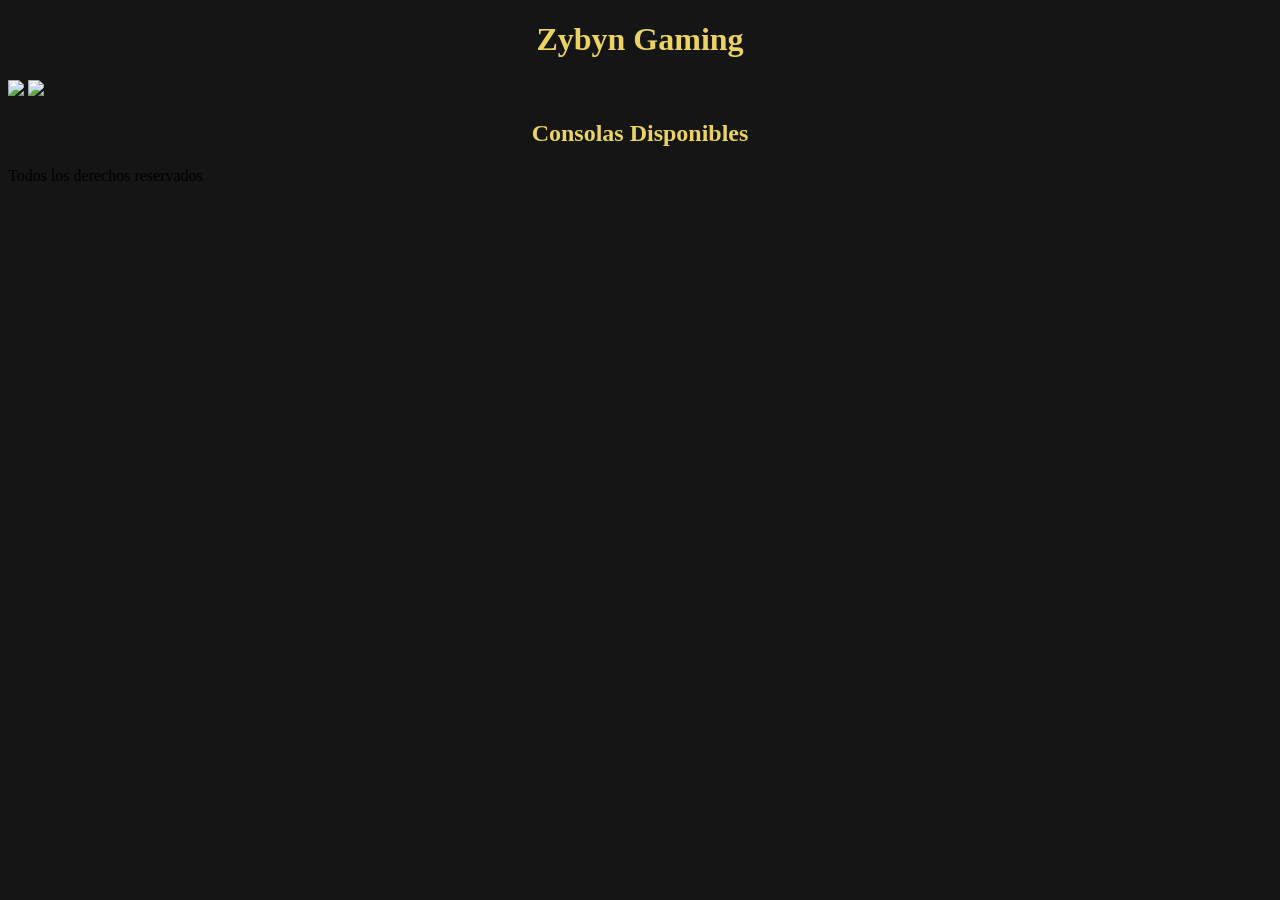
==== index.html @ 4949cea8 "Mi primer commit" ====
<!DOCTYPE html>
<html lang="es">
<head>
    <meta charset="UTF-8">
    <meta name="viewport" content="width=device-width, initial-scale=1.0">
    <link rel="stylesheet" href="style.css">
    <title>Zybyn Gaming</title>
</head>
<body>
    <h1>Zybyn Gaming</h1>
    <img src="../imagenes/conocenuestrogamingcenter.png">
    <img src="../imagenes/iniciobannercarruseldos.png">
    <h2> Consolas Disponibles</h2>
</body>


<footer>
    <p> Todos los derechos reservados</p>
</footer>
</html>
---- style.css ----
body{
    background-color: #161515;
    font-family:fantasy;
}
footer{
    background-color: #161515;
}
h1{
    text-align: center;
    color: #EAD363;
}
h2{
    text-align: center;
    color: #EAD363;
}
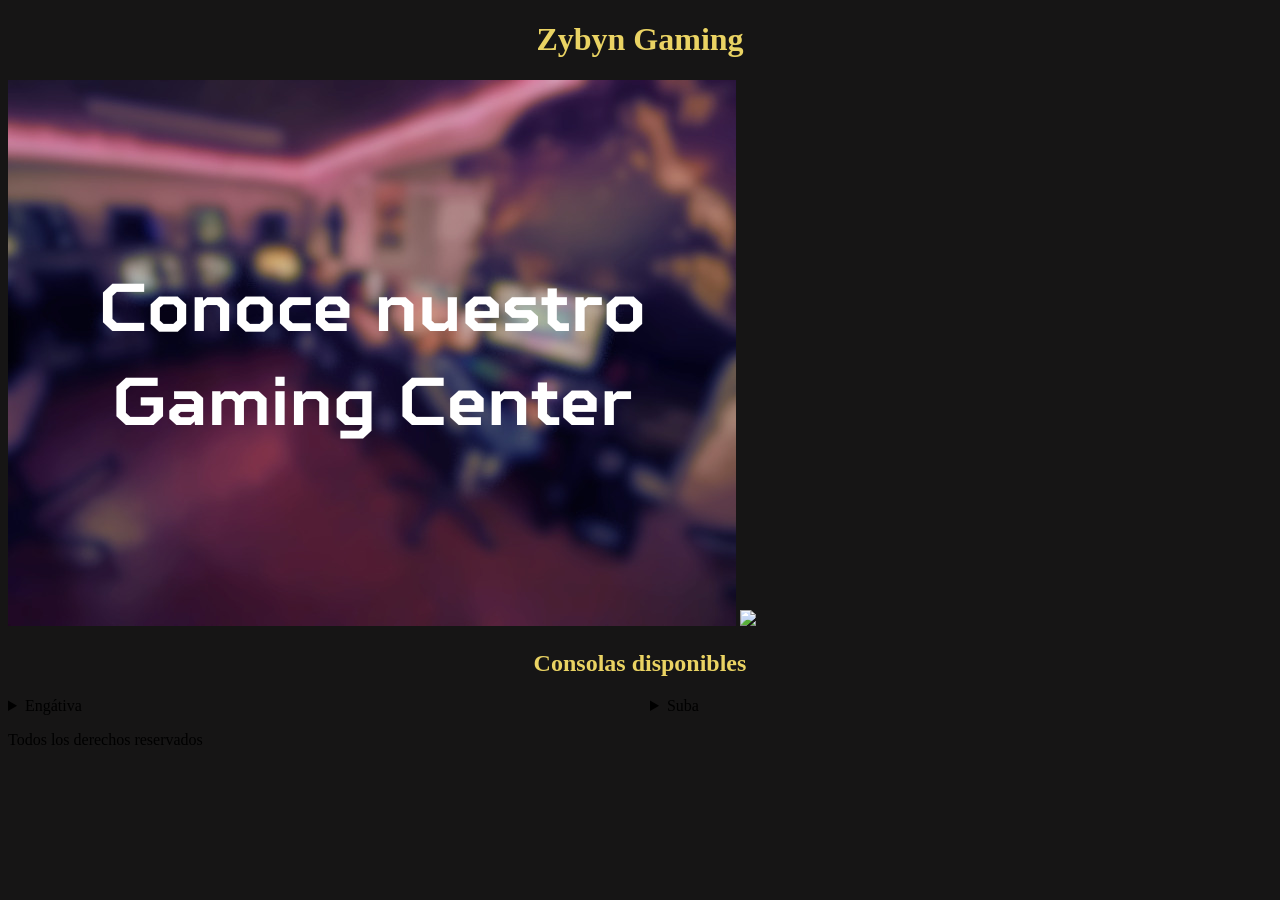
==== commit d1fe39c3: "Mi primer commit" ====
--- a/index.html
+++ b/index.html
@@ -8,9 +8,36 @@
 </head>
 <body>
     <h1>Zybyn Gaming</h1>
-    <img src="../imagenes/conocenuestrogamingcenter.png">
-    <img src="../imagenes/iniciobannercarruseldos.png">
-    <h2> Consolas Disponibles</h2>
+    <img src="../imagenes/conoce nuestro gaming center.png">
+    <img src="../imagenes/inicio banner carrusel.png">
+
+    <h2>Consolas disponibles</h2>
+
+<div class="sedes">
+
+    <details>
+        <summary>Engátiva</summary>
+        
+            <img src="../iconos consolas disponibles/pc gamer.png" width="200">
+            <img src="../iconos consolas disponibles/xbox one.png" width="200">
+            <img src="../iconos consolas disponibles/ps5.png" width="200">
+            <img src="../iconos consolas disponibles/ps4 pro.png" width="200">
+            <img src="../iconos consolas disponibles/xs serie.png" width="200">
+    
+    </details>
+
+    <details>
+        <summary>Suba</summary>
+
+            <img src="../iconos consolas disponibles/pc gamer.png" width="200">
+            <img src="../iconos consolas disponibles/ps5.png" width="200">
+            <img src="../iconos consolas disponibles/xs serie.png" width="200">
+    
+    </details>
+
+</div>
+
+
 </body>
 
 
--- a/style.css
+++ b/style.css
@@ -12,4 +12,11 @@
 h2{
     text-align: center;
     color: #EAD363;
+}
+.sedes{
+    display: flex;
+    gap: 20px;
+}
+.sedes details{
+    flex: 1;
 }
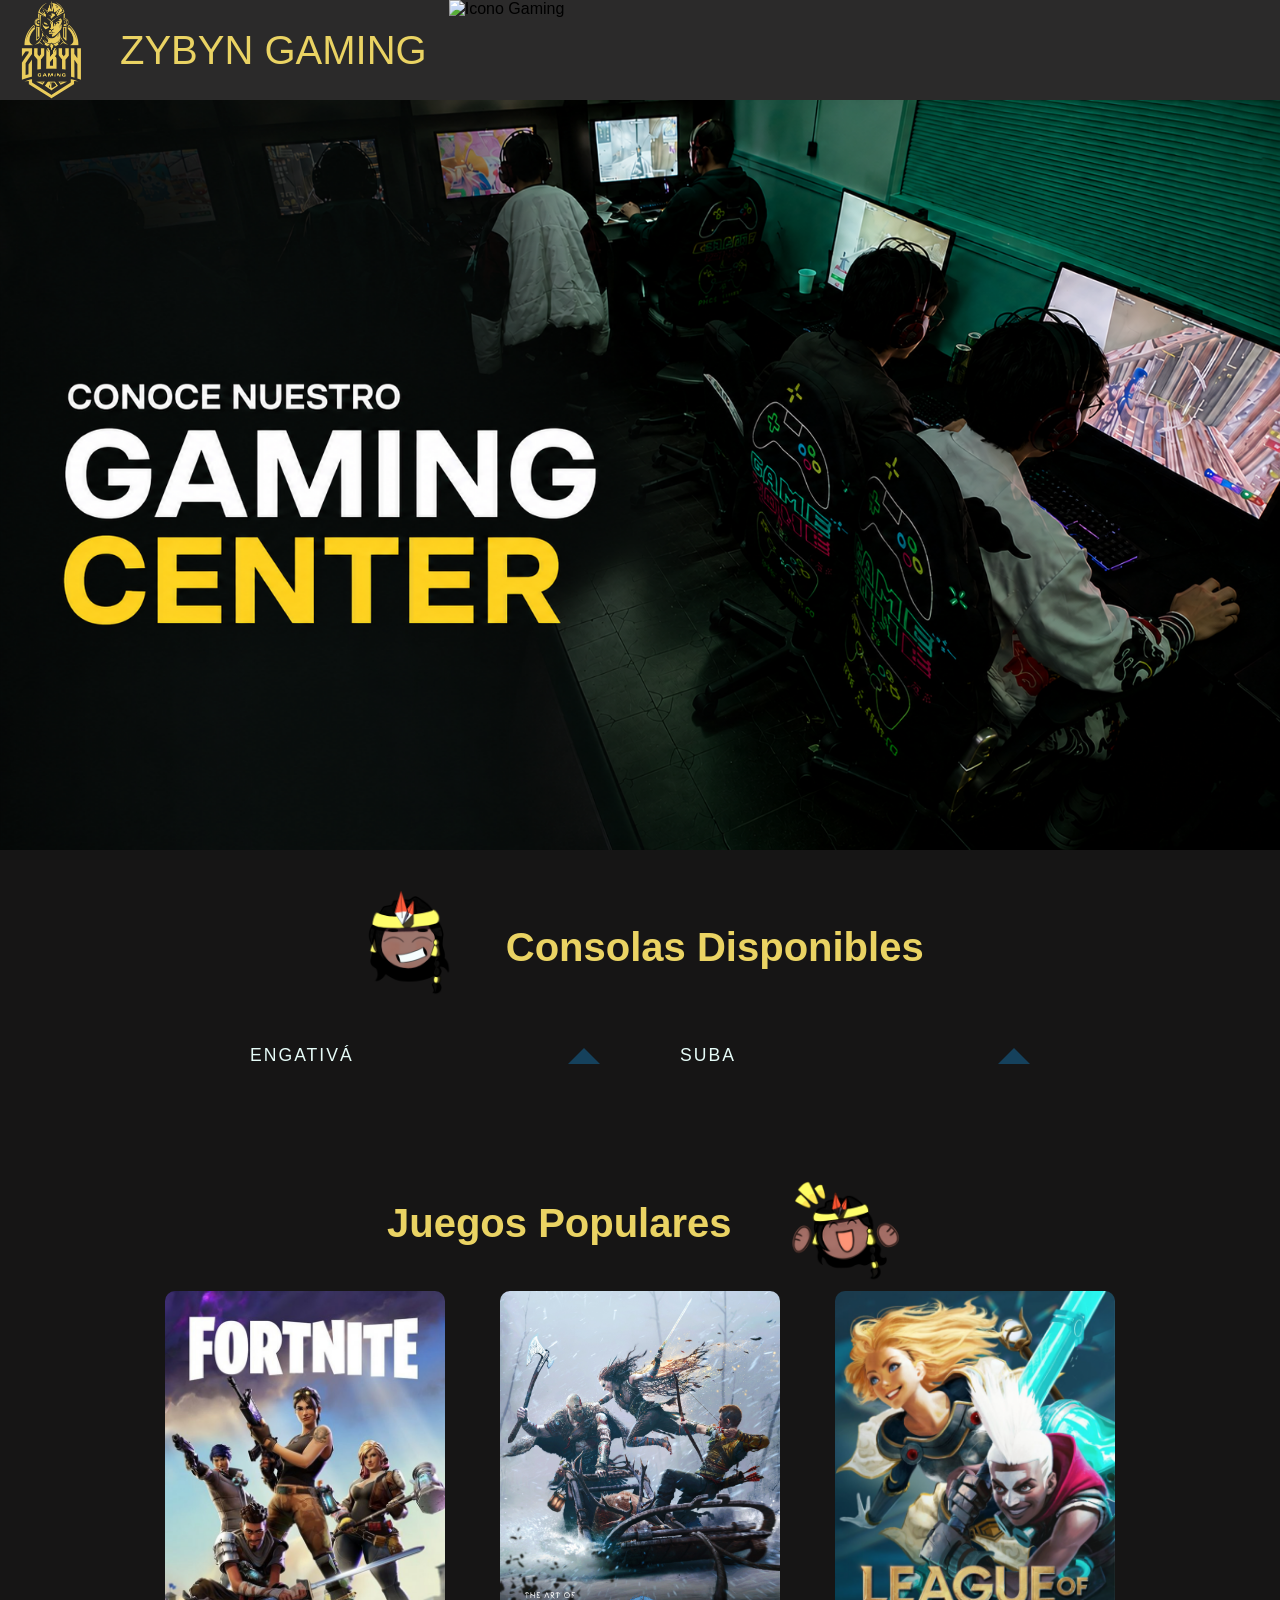
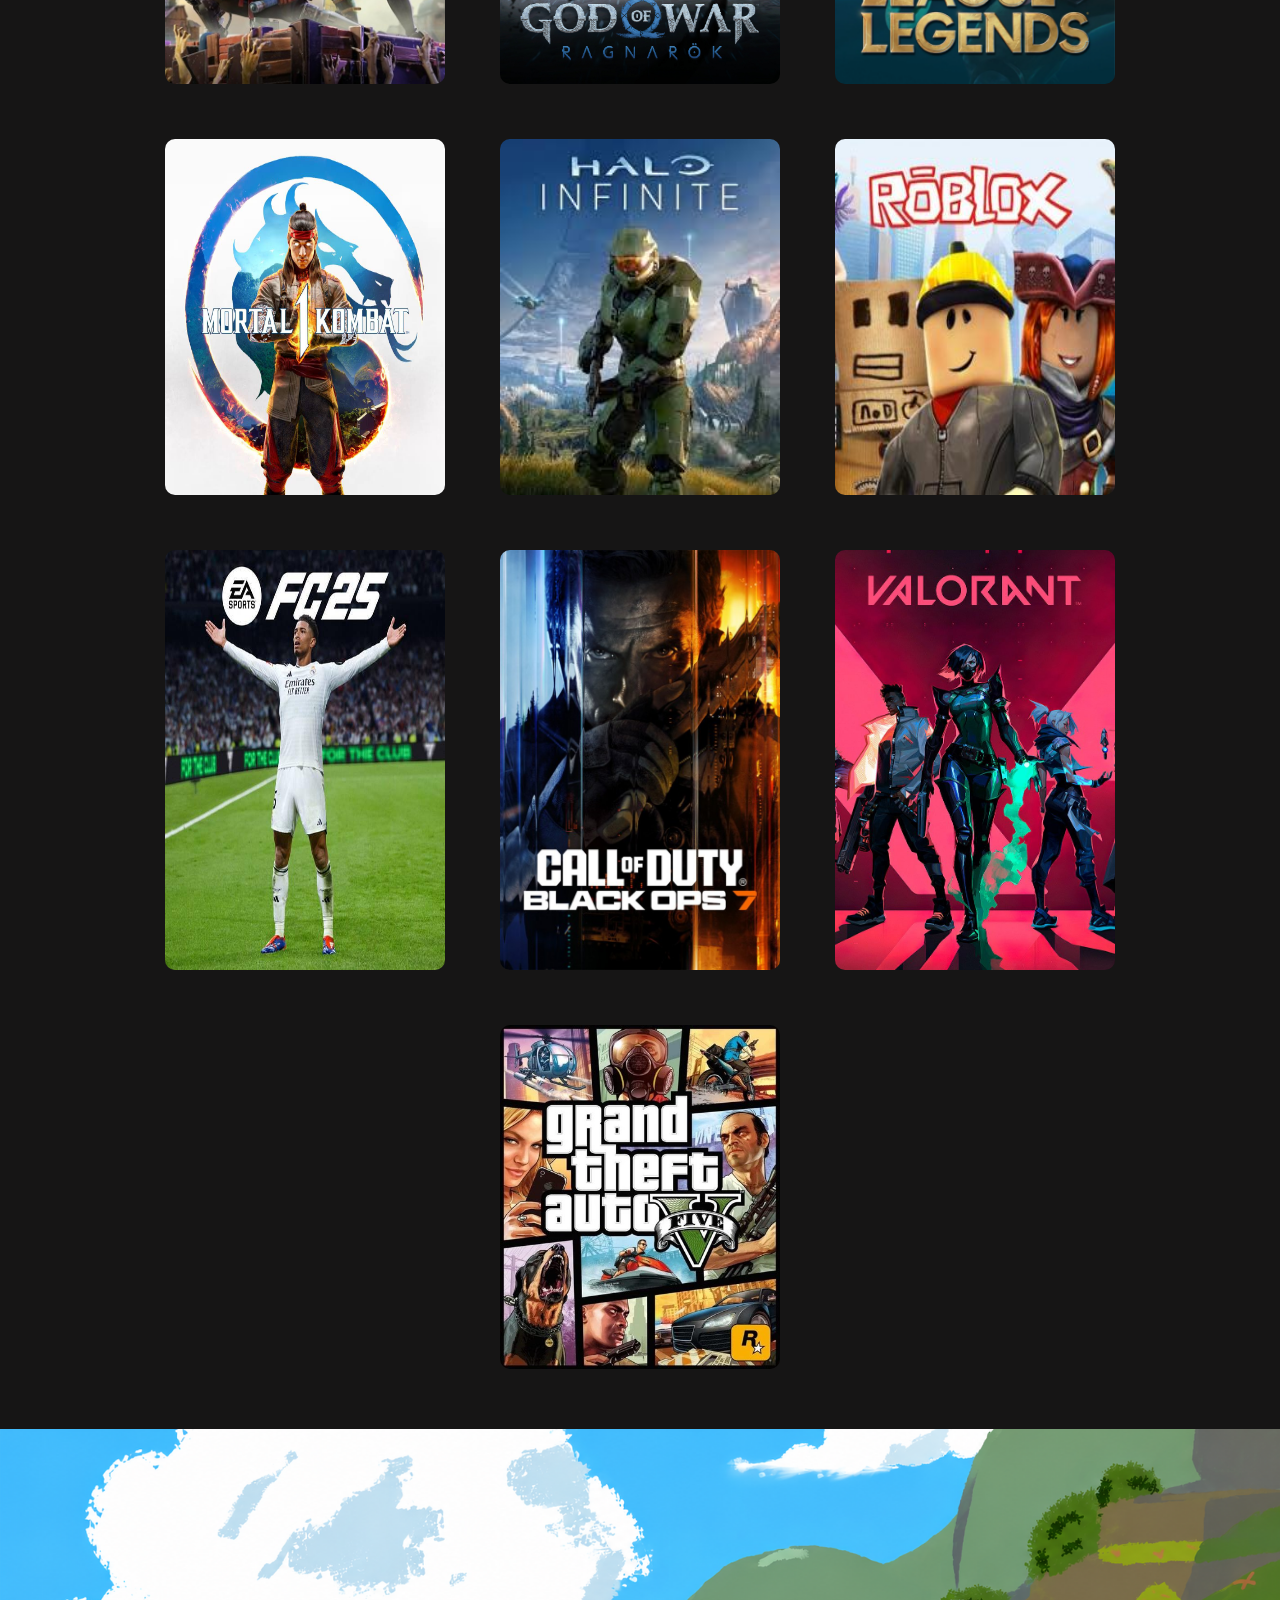
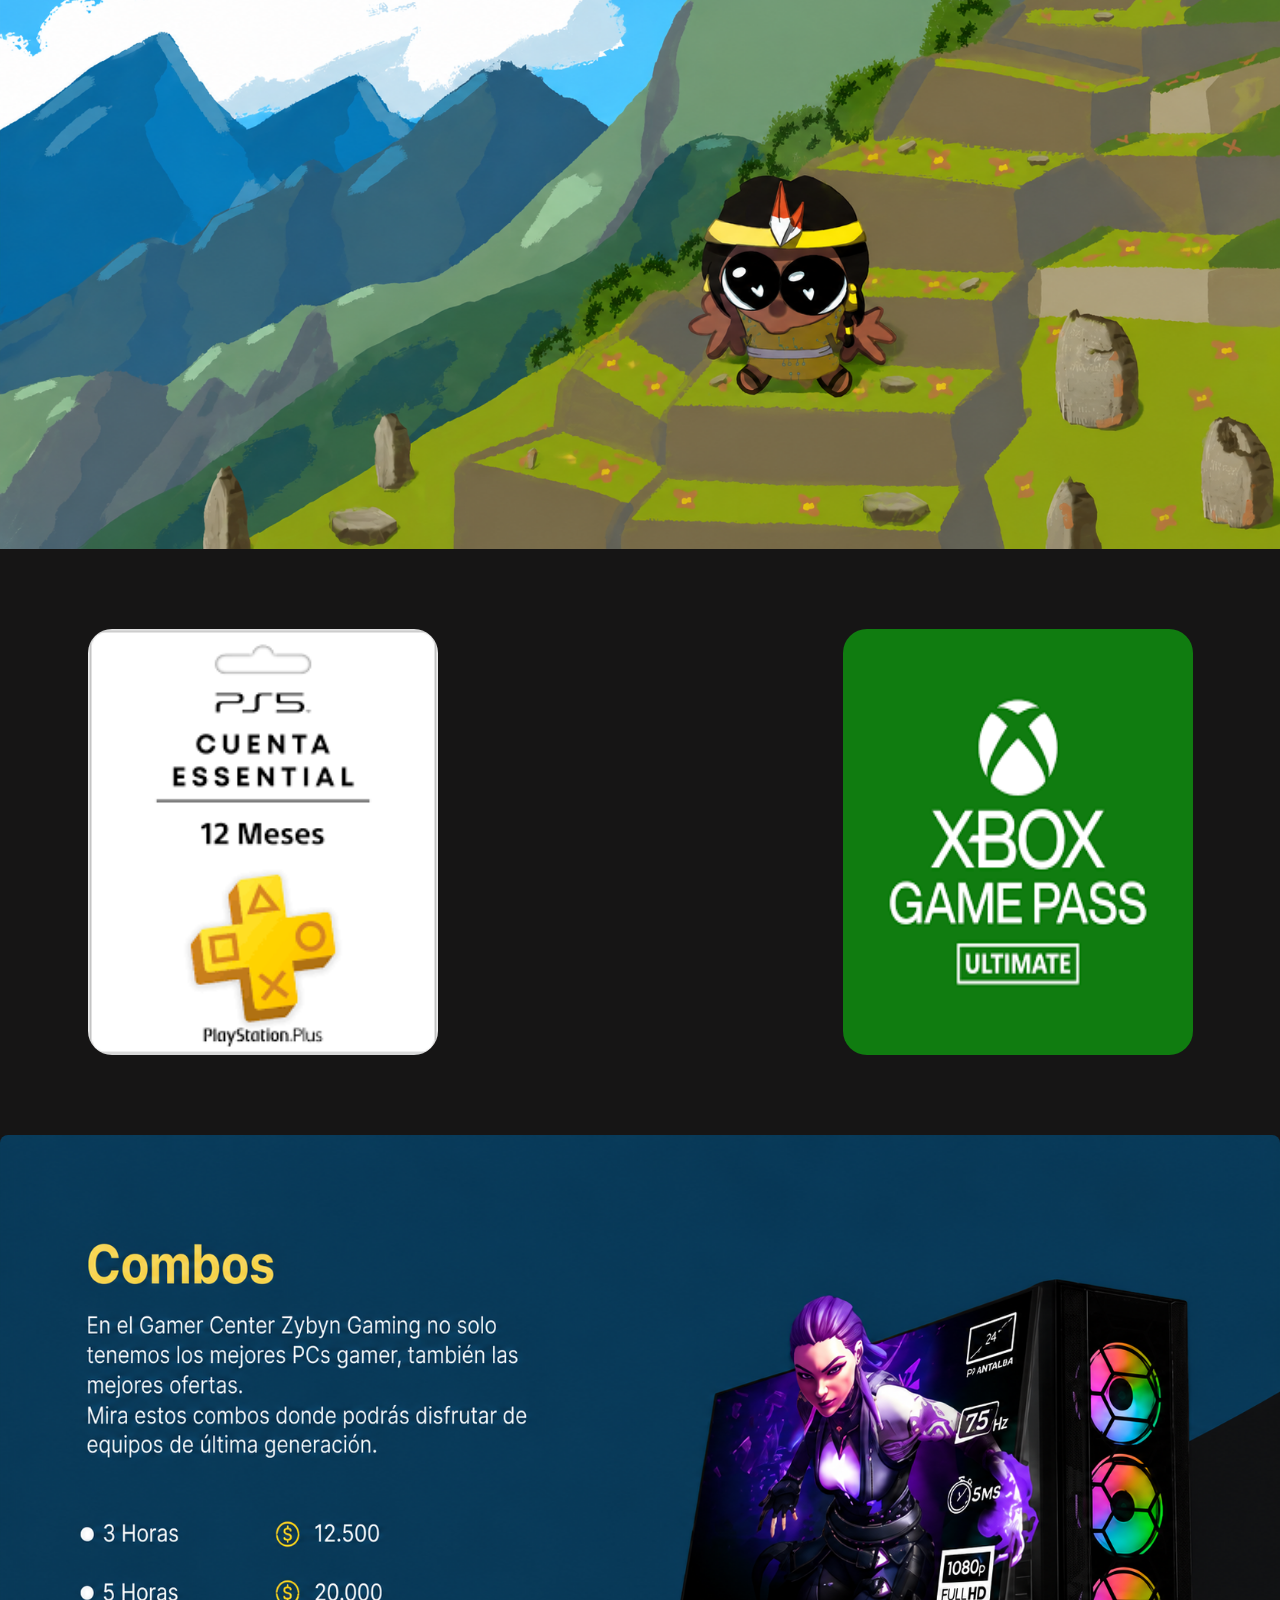
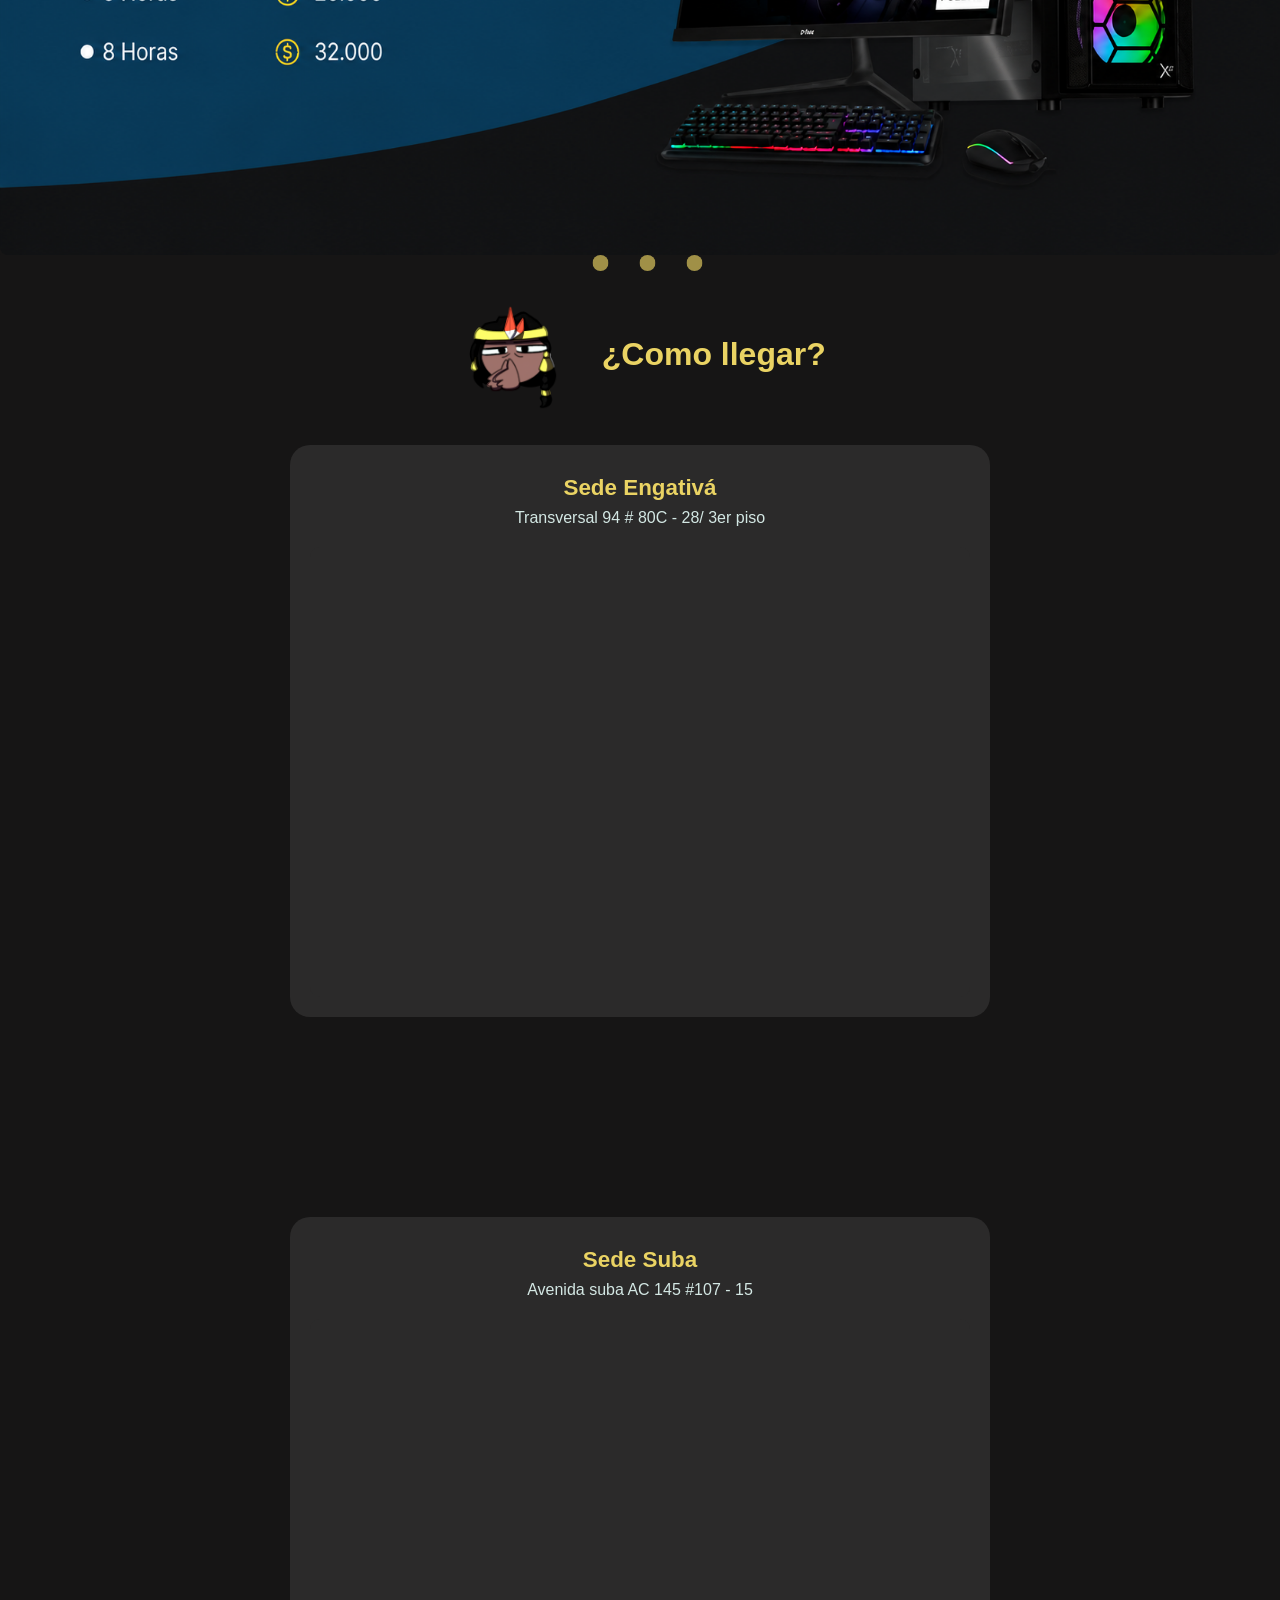
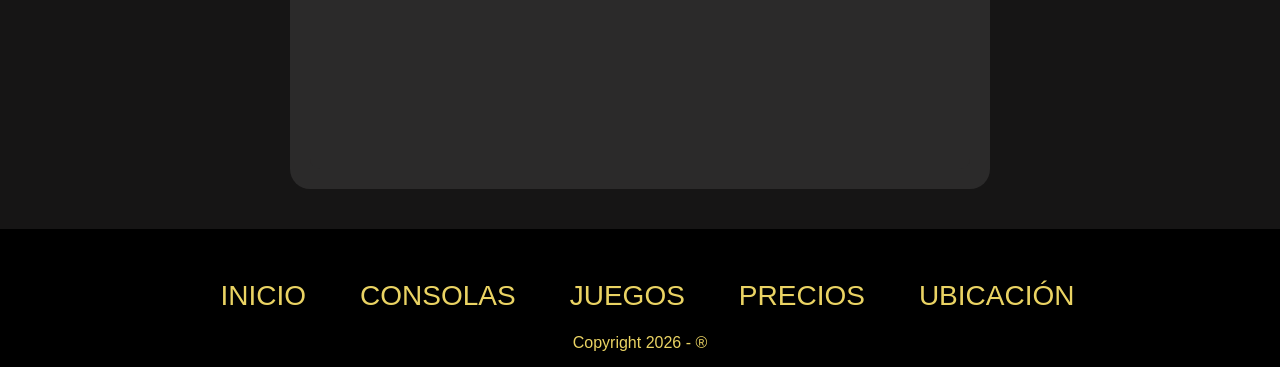
==== commit 1601cdae: "Actualización del proyecto" ====
--- a/index.html
+++ b/index.html
@@ -2,46 +2,225 @@
 <html lang="es">
 <head>
     <meta charset="UTF-8">
+    <meta http-equiv="X-UA-Compatible" content="IE=edge">
     <meta name="viewport" content="width=device-width, initial-scale=1.0">
+    <title>Zybyn gaming</title>
     <link rel="stylesheet" href="style.css">
-    <title>Zybyn Gaming</title>
+    <script src="https://kit.fontawesome.com/6c68848f5a.js" crossorigin="anonymous"></script>
 </head>
-<body>
-    <h1>Zybyn Gaming</h1>
-    <img src="../imagenes/conoce nuestro gaming center.png">
-    <img src="../imagenes/inicio banner carrusel.png">
-
-    <h2>Consolas disponibles</h2>
-
-<div class="sedes">
-
-    <details>
-        <summary>Engátiva</summary>
+
+   
+    <header>
+     <img src="imagenes/logo.png" alt="logo">
+     <NAV>
+        <a HREF="#">ZYBYN GAMING</a>
+        <img src="emojis/tituloemoji.png" alt="Icono Gaming" class="nav-icono">
+     </NAV>
+    </header>
+
+
+    
+    <div class="slider-box">
+        <ul>
+            <li>
+                <img src="Carrusel1/c1.png" alt="">
+            </li>
+            <li>
+                <img src="Carrusel1/c2.png" alt="">
+            </li>
+            <li>
+                <img src="Carrusel1/c3.png" alt="">
+            </li>
+            <li>
+                <img src="Carrusel1/c4.png" alt="">
+            </li>
+        </ul>
+    </div>
+
+
+
+
+
+
+
+<center>
+  <img src="Emojis/consolasemoji.png" alt="icono" class="icono-absoluto">
+ <h1 id="consolas">Consolas Disponibles</h1> 
+</center>
+    
+    <section class="contenedor-sedes">
+        <div class="bloques-sedes">
+            <details class="bloque-sede">
+            <summary class="boton-sede">
+                <span>ENGATIVÁ</span>
+                <span class="flecha"></span>
+            </summary>
+            
+            <div class="caja-logos">
+                <img src="imagenes/pcgamer.png" alt="PC Gamer">
+                <img src="imagenes/xboxone.png" alt="Xbox One">
+                <img src="imagenes/ps5.png" alt="PS5">
+                <img src="imagenes/ps4pro.png" alt="PS4 Pro">
+                <img src="imagenes/xsserie.png" alt="Xbox Series X/S">
+            </div>
+        </details>
+
+        <details class="bloque-sede">
+            <summary class="boton-sede">
+                <span>SUBA</span>
+                <span class="flecha"></span>
+            </summary>
+            
+            <div class="caja-logos">
+                <img src="imagenes/pcgamer.png" alt="PC Gamer">
+                <img src="imagenes/xboxone.png" alt="Xbox One">
+                <img src="imagenes/ps5.png" alt="PS5">
+                <img src="imagenes/ps4pro.png" alt="PS4 Pro">
+                <img src="imagenes/xsserie.png" alt="Xbox Series X/S">
+            </div>
+        </details>
+        </div>
+
+
+     <center>
+        <h2 id="juegos">Juegos Populares</h2>
+        <img src="Emojis/juegosemoji.png" alt="icono juegos" class="icono-derecho"
+     </center>   
         
-            <img src="../iconos consolas disponibles/pc gamer.png" width="200">
-            <img src="../iconos consolas disponibles/xbox one.png" width="200">
-            <img src="../iconos consolas disponibles/ps5.png" width="200">
-            <img src="../iconos consolas disponibles/ps4 pro.png" width="200">
-            <img src="../iconos consolas disponibles/xs serie.png" width="200">
+        <section class="populares"></section>
+        <div class="popular-content">
+            <img src="PortadasJ/fortnite.jpg" alt="Fortnite">
+            <img src="PortadasJ/godofwar.jpg" alt="godofwar">
+            <img src="PortadasJ/lol.jpg" alt="Lol">
+            <img src="PortadasJ/mortalkombat.jpg" alt="MortalKombat">
+            <img src="PortadasJ/halo.jpg" alt="Halo">
+            <img src="PortadasJ/roblox.jpg" alt="roblox">    
+            <img src="PortadasJ/fifa.jpg" alt="Fifa">
+            <img src="PortadasJ/callofdutyblack.jpg" alt="CallofDuty">
+            <img src="PortadasJ/valorant.jpg" alt="valorant">
+            <img src="PortadasJ/gta.jpg" alt="gta">
+        </div>
+
+       
+        <section class="seccion-imagen-cambiante">
+        <div class="contenedor-imagen-hover">
+            <img src="imagenes/imagenc1.png" alt="Imagen 1: Antes del hover" class="imagen-base"> 
+            <img src="imagenes/imagenc2.png" alt="Imagen 2: Después del hover" class="imagen-hover">
+        </div>
+    </section>
+
+
+
+
+    <section class="seccion-suscripciones">
+        <div class="contenedor-suscripciones">
+            <div class="tarjeta-sus">
+                <img src="imagenes/psplus.png" alt="PlayStation Plus">
+            </div>
+
+            <div class="tarjeta-sus">
+                <img src="imagenes/gamepass.png" alt="Xbox Game Pass">
+            </div>
+        </div>
+    </section>
+
     
-    </details>
-
-    <details>
-        <summary>Suba</summary>
-
-            <img src="../iconos consolas disponibles/pc gamer.png" width="200">
-            <img src="../iconos consolas disponibles/ps5.png" width="200">
-            <img src="../iconos consolas disponibles/xs serie.png" width="200">
-    
-    </details>
-
-</div>
+
+
+</section> <section id="precios" class="container">
+     <div class="slider-wrapper">
+    <div class="slider">
+        <img id="slider-1" src="Combos/comb1.png" alt="Combo1">
+        <img id="slider-2" src="Combos/comb2.png" alt="Combo2">
+        <img id="slider-3" src="Combos/comb3.png" alt="Combo3">
+    </div>
+    <div class="slider-nav">
+        <a href="#slider-1"></a>
+        <a href="#slider-2"></a>
+        <a href="#slider-3"></a>
+</div> 
+
+
+
+
+
+
+
+
+<section id="ubicacion" class="como-llegar">
+ <center>     
+    <img src="Emojis/horariosemoji.png" alt="icono ubicacion" class="icono-ubicacion">
+    <h2 class="section-title">¿Como llegar?</h2>
+ </center>   
+  <div class="cards-container">
+    <article class="sede-card">
+      <h3 class="sede-title">Sede Engativá</h3>
+      <p class="sede-address">Transversal 94 # 80C - 28/ 3er piso</p>
+      <div class="map-placeholder">
+        <iframe src="https://www.google.com/maps/embed?pb=!1m18!1m12!1m3!1d3976.3610333701013!2d-74.10905642416354!3d4.707192641599496!2m3!1f0!2f0!3f0!3m2!1i1024!2i768!4f13.1!3m3!1m2!1s0x8e3f9b4caa5f085f%3A0x99a5335d21184d35!2zQ2wuIDgwYyAmIFR2LiA5NCwgRW5nYXRpdsOhLCBCb2dvdMOh!5e0!3m2!1ses!2sco!4v1781371434481!5m2!1ses!2sco"
+          width="600"
+          height="450"
+          style="border:0;"
+          allowfullscreen=""
+          loading="lazy"
+          referrerpolicy="no-referrer-when-downgrade"></iframe>
+      </div>
+    </article>
+    <article class="sede-card">
+      <h3 class="sede-title">Sede Suba</h3>
+      <p class="sede-address">Avenida suba AC 145 #107 - 15</p>
+      <div class="map-placeholder">
+        <iframe src="https://www.google.com/maps/embed?pb=!1m18!1m12!1m3!1d3976.130042050055!2d-74.10066542416345!3d4.747442641248832!2m3!1f0!2f0!3f0!3m2!1i1024!2i768!4f13.1!3m3!1m2!1s0x8e3f845f84298357%3A0x7b6c187923f7ba5a!2sAc%20145%20%23107-15%2C%20Bogot%C3%A1!5e0!3m2!1ses!2sco!4v1781371570015!5m2!1ses!2sco"
+          width="600"
+          height="450"
+          style="border:0;"
+          allowfullscreen=""
+          loading="lazy"
+          referrerpolicy="no-referrer-when-downgrade"></iframe>
+      </div>
+    </article>
+  </div>
+</section>
+
+      
+
+ 
+
+<footer>
+    <div class="social">
+        <a href="https://www.facebook.com/zybyngaming/?locale=es_LA">
+            <i class="fab fa-facebook"></i>
+        </a>
+        <a href="https://www.instagram.com/zybyngaming">
+            <i class="fab fa-instagram"></i>
+        </a>
+        <a href="https://www.youtube.com/@zybyngamingcenter/featured">
+            <i class="fab fa-youtube"></i>
+        </a>
+        <a href="https://www.tiktok.com/@zybyngaming">
+            <i class="fab fa-tiktok"></i>
+        </a>
+        <a href="https://www.twitch.tv/zybyngaming">
+            <i class="fab fa-whatsapp"></i>
+        </a>
+    </div>
+    <div class="nav-section">
+        <nav>
+            <a href="#">Inicio</a>
+            <a href="#consolas">Consolas</a>
+            <a href="#juegos">Juegos</a>
+            <a href="#precios">Precios</a>
+            <a href="#ubicacion">Ubicación</a>
+        </nav>
+    </div>
+    <div class="copy">
+        Copyright 2026 - &#174;
+    </div>
+</footer>
 
 
 </body>
-
-
-<footer>
-    <p> Todos los derechos reservados</p>
-</footer>
 </html>
+
+
+
--- a/style.css
+++ b/style.css
@@ -1,22 +1,436 @@
-body{
-    background-color: #161515;
-    font-family:fantasy;
-}
-footer{
-    background-color: #161515;
-}
-h1{
+* {
+    padding: 0;
+    margin: 0;
+    box-sizing: border-box;
+    font-family: 'Poppins', montserrat, sans-serif;
+}
+body {
+    background: #161515;
+}
+/* header */  
+header{
+    background: #2b2a2a;
+    display: flex;
+    justify-content: flex-start;
+    align-items: center;
+    height: 100px;
+    padding-left: 20px;
+    gap: 20px;
+}
+nav{
+    display: flex;
+    gap: 20px;
+}
+a {
+    text-decoration: none;
+    text-transform: uppercase;
+    color: #ead363;
+    font-size: 40px;
+    font-weight: 50px;
+    border: 2px solid transparent;
+    padding: 5px 0;
+    margin-left: 15px
+}
+img {
+    width: 63px;
+}
+nav {
+    display: flex;
+    align-items: center;
+}
+.nav-icono {
+    height: 100px;
+    width: auto;
+    object-fit: contain;
+}
+
+
+
+
+
+ /* Carrusel1 */ 
+.slider-box {
+    width: 100%;
+    max-width: 1920px;
+    margin: 0px auto 0;
+    overflow: hidden;
+    }
+    .slider-box ul {
+        display: flex;
+        padding: 0;
+        width: 400%;
+        animation: slider 17s infinite alternate ease-in-out;
+    }
+    .slider-box li {
+        width: 25%;
+        list-style: none;
+        position: relative;
+    }
+    .slider-box img {
+        width: 100%;
+        height: 750px;
+        display: block;
+    }
+    @keyframes slider {
+        0%   { margin-left: 0; }
+        20%  { margin-left: 0; }
+
+        25%  { margin-left: -100%; }
+        45%  { margin-left: -100%; }
+
+        50%  { margin-left: -200%; }
+        70%  { margin-left: -200%; }
+
+        75%  { margin-left: -300%; }
+        100% { margin-left: -300%; }
+    }
+
+    @media(max-width: 991px) {
+
+        BODY{
+            padding: 30px;
+        }
+    }
+
+    
+    
+    
+
+
+    /* Sedes CONSOLAS*/
+    h1 {
+    color: #ead363;  
+    text-align: center; 
+    font-family: montserrat, sans-serif;
+    margin-top: 50px;
+    font-size: 40px;
+    font-weight: 50px;
+    border: 2px solid transparent;
+    padding: 5px 0;
+    margin-left: 15px;
+       }
+       .contenedor-sedes {
+    display: flex;
+    flex-direction: column;
+    align-items: center;
+    gap: 30px;
+    margin-top: 50px;
+       }
+       .bloques-sedes {
+    display: flex;
+    justify-content: center;
+    flex-wrap: wrap;
+    gap: 80px;
+    width: 100%;
+       }
+       .bloque-sede {
+    flex: 1 1 350px;
+    max-width: 350px;
+       }
+       .boton-sede {
+    width: 350px;           
+    padding-bottom: 80px;   
+    cursor: pointer;        
+    display: flex;             
+    justify-content: space-between; 
+    align-items: center;       
+    color: #e6fcf8;          
+    font-family: montserrat, sans-serif; 
+    font-size: 1.1rem;        
+    letter-spacing: 2px;       
+}
+       .flecha {
+    width: 0;
+    height: 0; 
+    border-left: 16px solid transparent; 
+    border-right: 16px solid transparent; 
+    border-bottom: 16px solid #15415C;
+     }
+.caja-logos img {
+    height: 8cap; 
+    width: auto; 
+    object-fit: contain; 
+}
+.boton-sede {
+    list-style: none;
+}
+.boton-sede::-webkit-details-marker {
+    display: none;
+}
+details[open] .flecha {
+    transform: rotate(180deg);
+}
+#consolas {
+    display: inline-block;
+    vertical-align: middle;
+}
+.icono-absoluto{
+    display: inline-block;
+    vertical-align: middle;
+    width: 115px;
+    height: auto;
+    z-index: 5;
+    margin-right: 15px;
+    margin-top: 30px;
+}
+
+
+/* Juegos populares */
+.popular {
+    padding: 100px 0;
     text-align: center;
-    color: #EAD363;
-}
-h2{
+}
+h2 {
+    color: #ead363;  
+    text-align: center; 
+    font-family: montserrat, sans-serif;
+    margin-bottom: 20px;
+    font-size: 40px;
+    font-weight: 50px;
+    border: 2px solid transparent;
+    padding: 10px 0;
+    margin-left: 8px;
+    display: inline-block;
+    vertical-align: middle;
+}
+.popular-content {
+    display: flex;
+    justify-content: center;
+    flex-wrap: wrap;
+    gap: 55px;
+}
+.popular-content img {
+    width: 280px;
+    height: auto;
+    transition: transform 0.3s ease, box-shadow 0.3s ease;
+    border-radius: 10px;
+    cursor: pointer;
+}
+.popular-content img:hover {
+    transform: scale(1.08);
+    box-shadow: 0 8px 20px #ead363;
+}
+.icono-derecho {
+    display: inline-block;
+    vertical-align: middle;
+    width: 115px; 
+    height: auto;
+    margin-left: 50px;
+}
+
+
+
+/* Imagen mascota */
+.seccion-imagen-cambiante {
+    width: 100%;
+    margin-top: 60px; 
+}
+.contenedor-imagen-hover {
+    position: relative;
+    width: 100%; 
+    overflow: hidden;
+}
+.imagen-base,
+.imagen-hover {
+    display: block; 
+    width: 100%; 
+    height: auto; 
+}
+.imagen-hover {
+    position: absolute;
+    top: 0;
+    left: 0;
+    opacity: 0;
+    transition: opacity 0.5s ease;
+}
+.contenedor-imagen-hover:hover .imagen-hover {
+    opacity: 1;
+}
+.contenedor-imagen-hover:hover .imagen-base {
+    opacity: 0;
+    transition: opacity 0.5s ease;
+}
+
+
+
+
+
+/* gamepass pspro */
+.seccion-suscripciones {
+    max-width: 1200px; 
+    margin: 60px auto;  
+    padding: 20px;
+}
+.contenedor-suscripciones {
+    display: flex;
+    justify-content: space-around; 
+    gap: 350px;
+    flex-wrap: wrap; 
+}
+.tarjeta-sus {
+    width: 350px; 
+    display: flex;
+    justify-content: center;
+}
+.tarjeta-sus img {
+    width: 100%;        
+    height: auto;      
+    border-radius: 24px;
+    display: block;
+}
+
+
+
+/* Combos */
+.slider-wrapper{
+    position: relative;
+    max-width: 1900px;
+    margin: 0 auto;
+    position: relative;
+    width: 100%;
+    overflow: hidden
+}
+.slider {
+    display: flex;
+    aspect-ratio: 16 / 9;
+    overflow-x: hidden;
+    scroll-snap-type: x mandatory;
+    scroll-behavior: smooth;
+    box-shadow: 0 .25rem .5rem #21212126;
+    border-radius: .5rem;
+}
+.slider img{
+    flex: 1 0 100%;
+    scroll-snap-align: start;
+    object-fit: cover;
+}
+.slider-nav {
+    display: flex;
+    column-gap: 1rem;
+    position: absolute;
+    top: 0.25;
+    bottom: auto;
+    left: 50%;
+    transform: translateX(-50%);
+    z-index: 1;
+}
+.slider-nav a{
+    width: 1rem;
+    height: 1rem;
+    border-radius: 50%;
+    background-color: #ead363;
+    opacity: 65%;
+    transition: opacity ease 250ms;
+}
+.slider-nav a:hover{
+    opacity: 100%;
+} 
+
+
+
+
+
+
+
+
+/* Ubicacion */
+.como-llegar {
+  background-color: #161515;
+  padding: 40px 20px;
+  font-family: 'monserrat', sans-serif; 
+  text-align: center;
+}
+.section-title {
+  color: #ead363;
+  font-size: 2rem;
+  margin-bottom: 30px;
+  font-weight: bold;
+  display: inline-block;
+  vertical-align: middle;
+  margin-bottom: 30px;
+}
+.cards-container {
+  display: flex;
+  justify-content: center;
+  gap: 200px;
+  flex-wrap: wrap;
+}
+.sede-card {
+  background-color: #2b2a2a;
+  border-radius: 20px;
+  padding: 30px 20px 20px 20px;
+  width: 100%;
+  max-width: 700px;
+  display: flex;
+  flex-direction: column;
+  align-items: center;
+}
+.sede-title {
+  color: #ead363;
+  font-size: 1.4rem;
+  margin: 0 0 8px 0;
+}
+.sede-address {
+  color: #e6fcf8;
+  font-size: 1rem;
+  margin: 0 0 20px 0;
+  opacity: 0.9;
+}
+.map-placeholder {
+  width: 100%;
+  height: 450px;
+  background-color: #2b2a2a;
+  border-radius: 10px;
+  overflow: hidden;
+  position: relative;
+  display: flex;
+  justify-content: center;
+}
+.icono-ubicacion {
+  display: inline-block;
+  vertical-align: middle;
+  width: 115px;
+  height: auto;
+  margin-right: 20px;
+  margin-bottom: 35px;
+}
+
+
+
+/* footer */
+footer {
+    background-color: black;
+    display: flex;
+    flex-direction: column;
     text-align: center;
-    color: #EAD363;
-}
-.sedes{
-    display: flex;
+}
+footer .social{
+    display:flex;
+    justify-content: center;
     gap: 20px;
-}
-.sedes details{
-    flex: 1;
+    padding: 15px 0;
+}
+footer .social a {
+    color: #ead363;
+    background-color: #000000;
+    padding: 5px;
+    border-radius: 50%
+}
+footer .nav-seccion{
+    margin-bottom: 15px;
+}
+footer .nav-section nav {
+    display: flex;
+    justify-content: center;
+    gap: 35px;
+}
+footer .nav-section nav a {
+    color:#ead363;
+    font-size: 28px;
+
+}
+footer .copy{
+    padding: 15px 0;
+    background-color: #000000;
+    color: #ead363;
 }
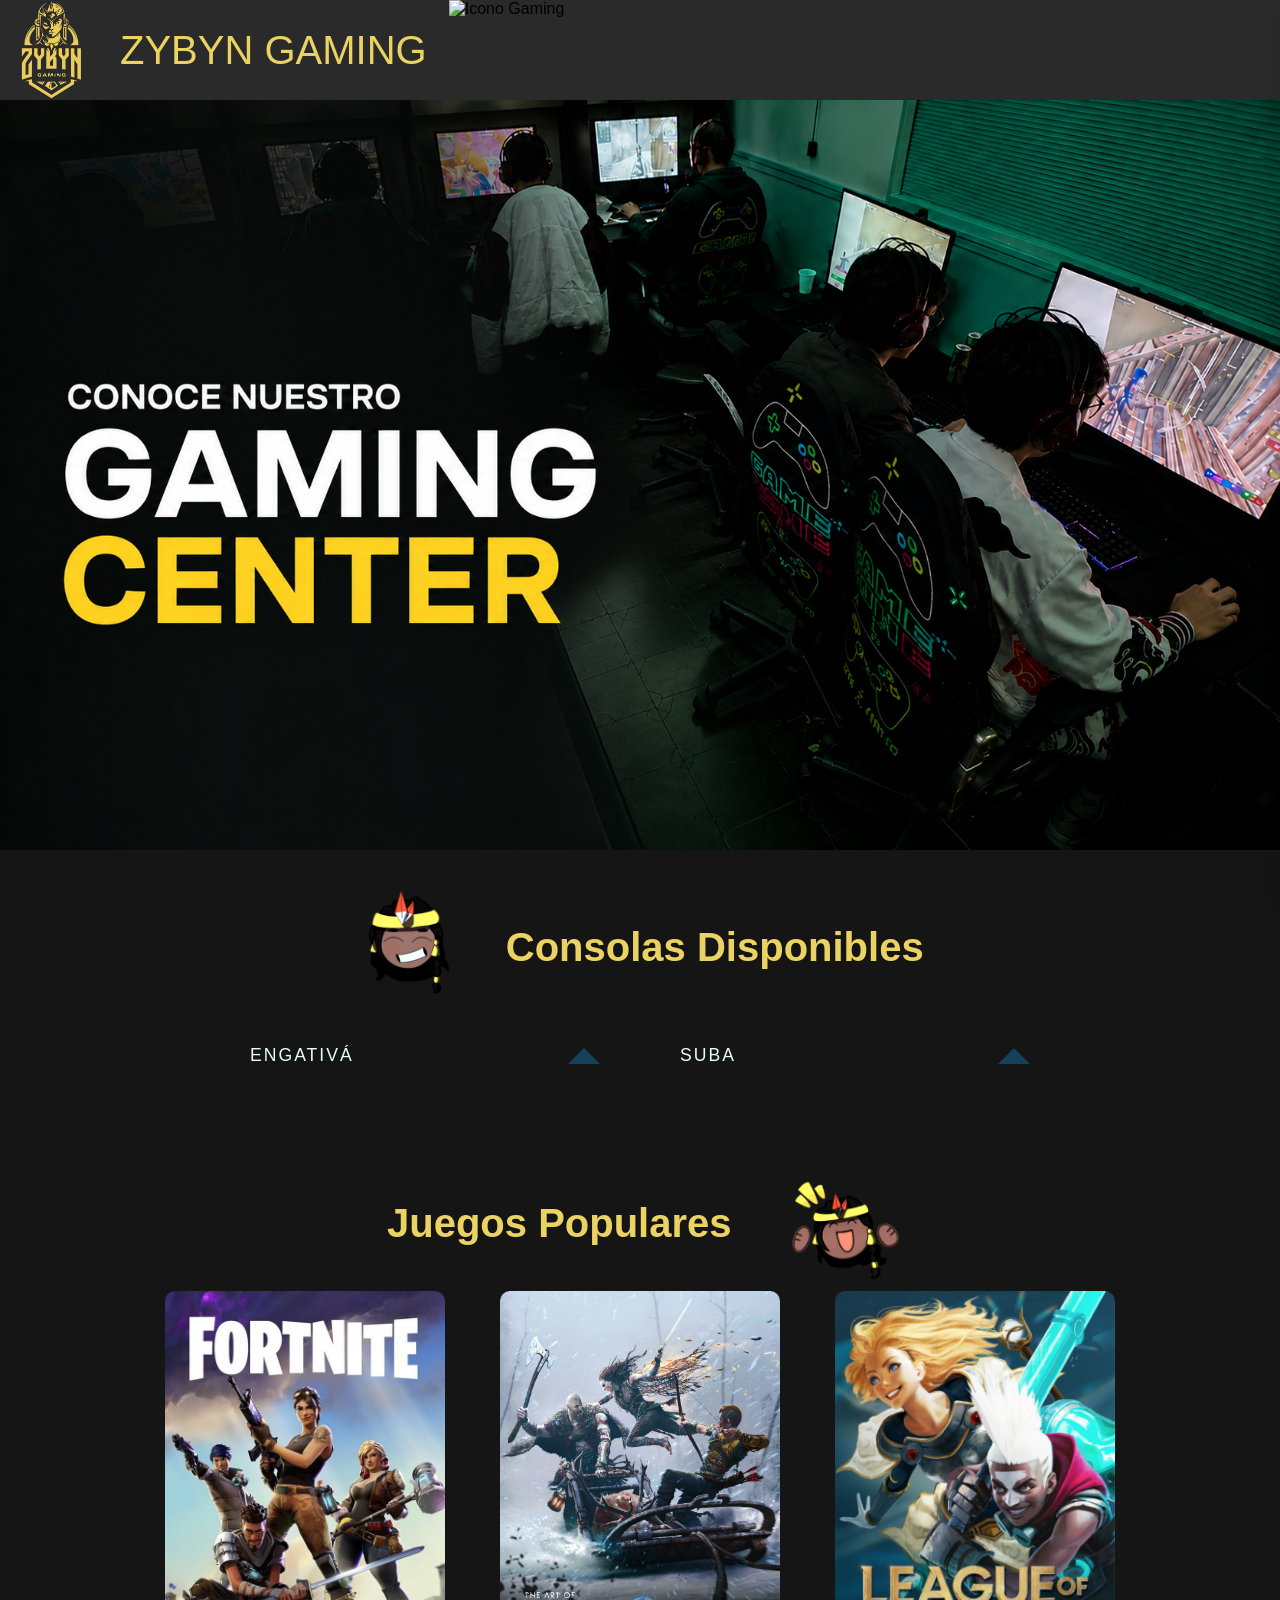
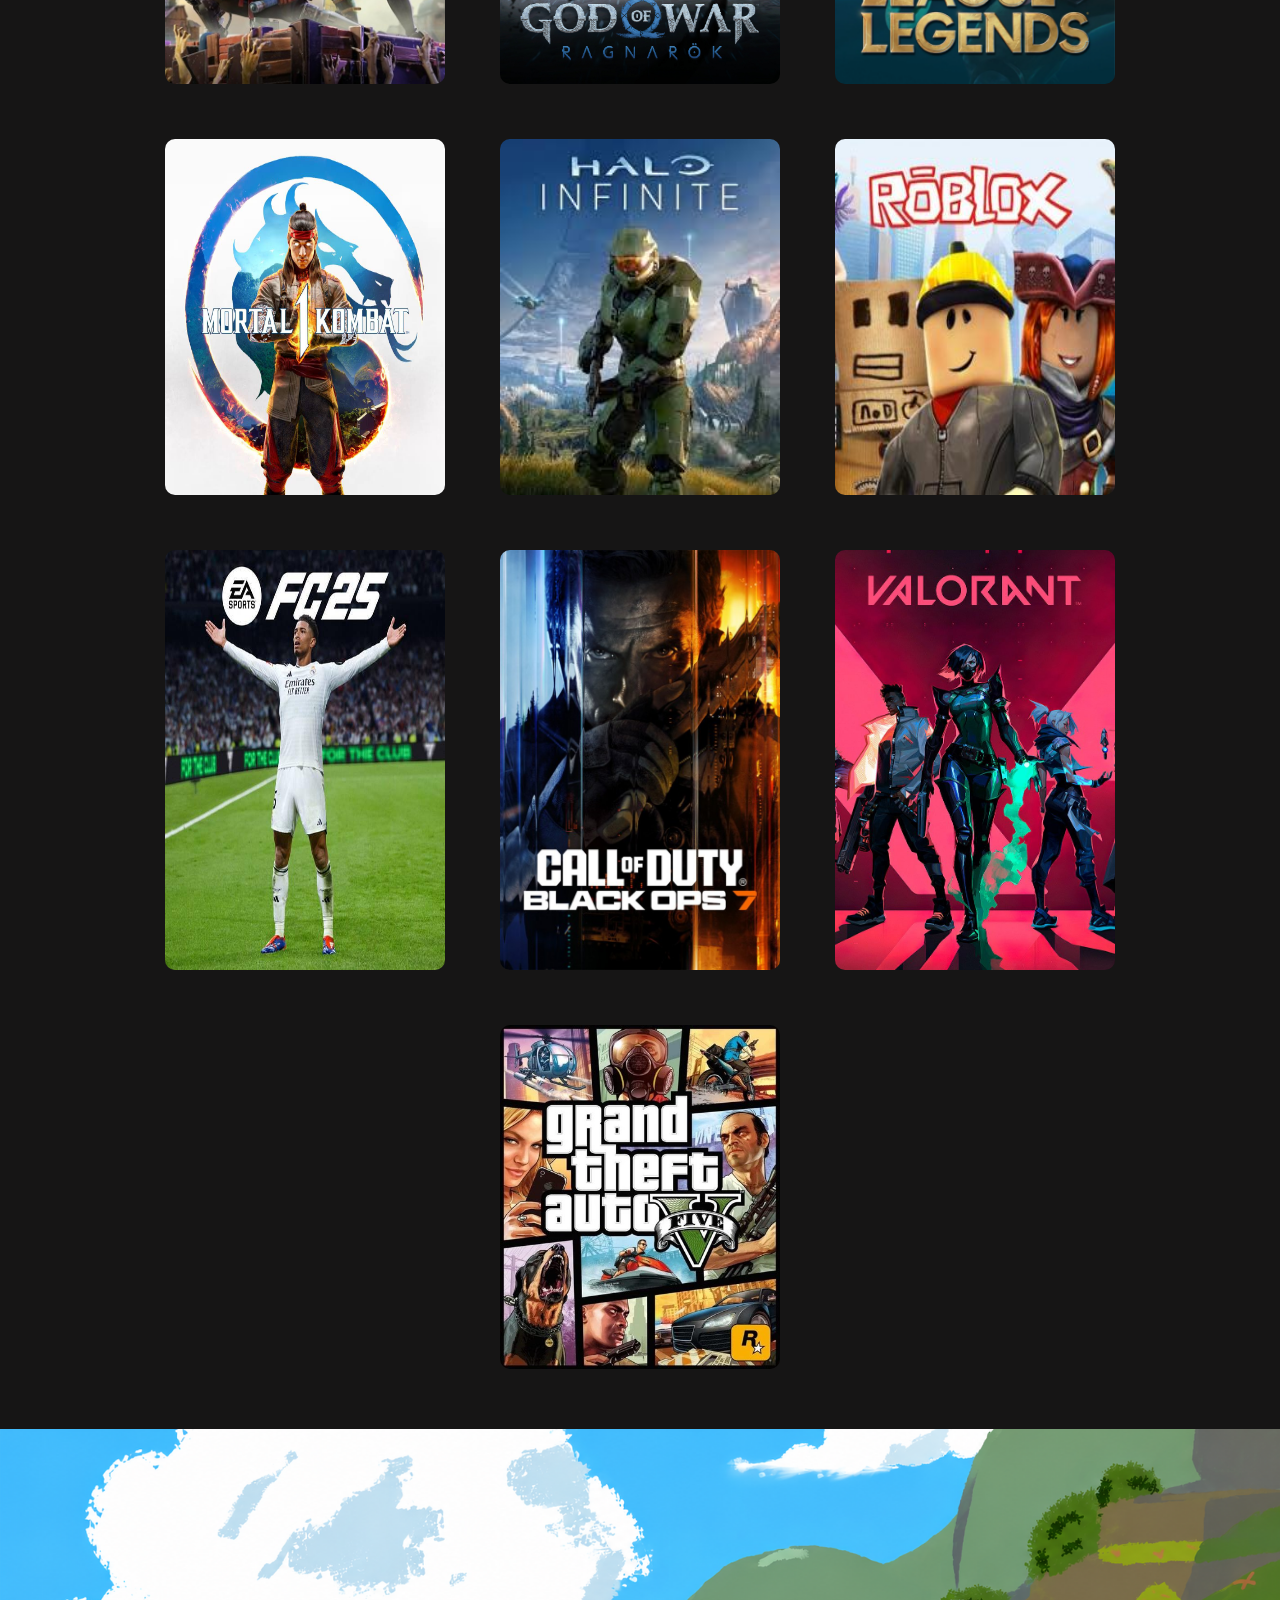
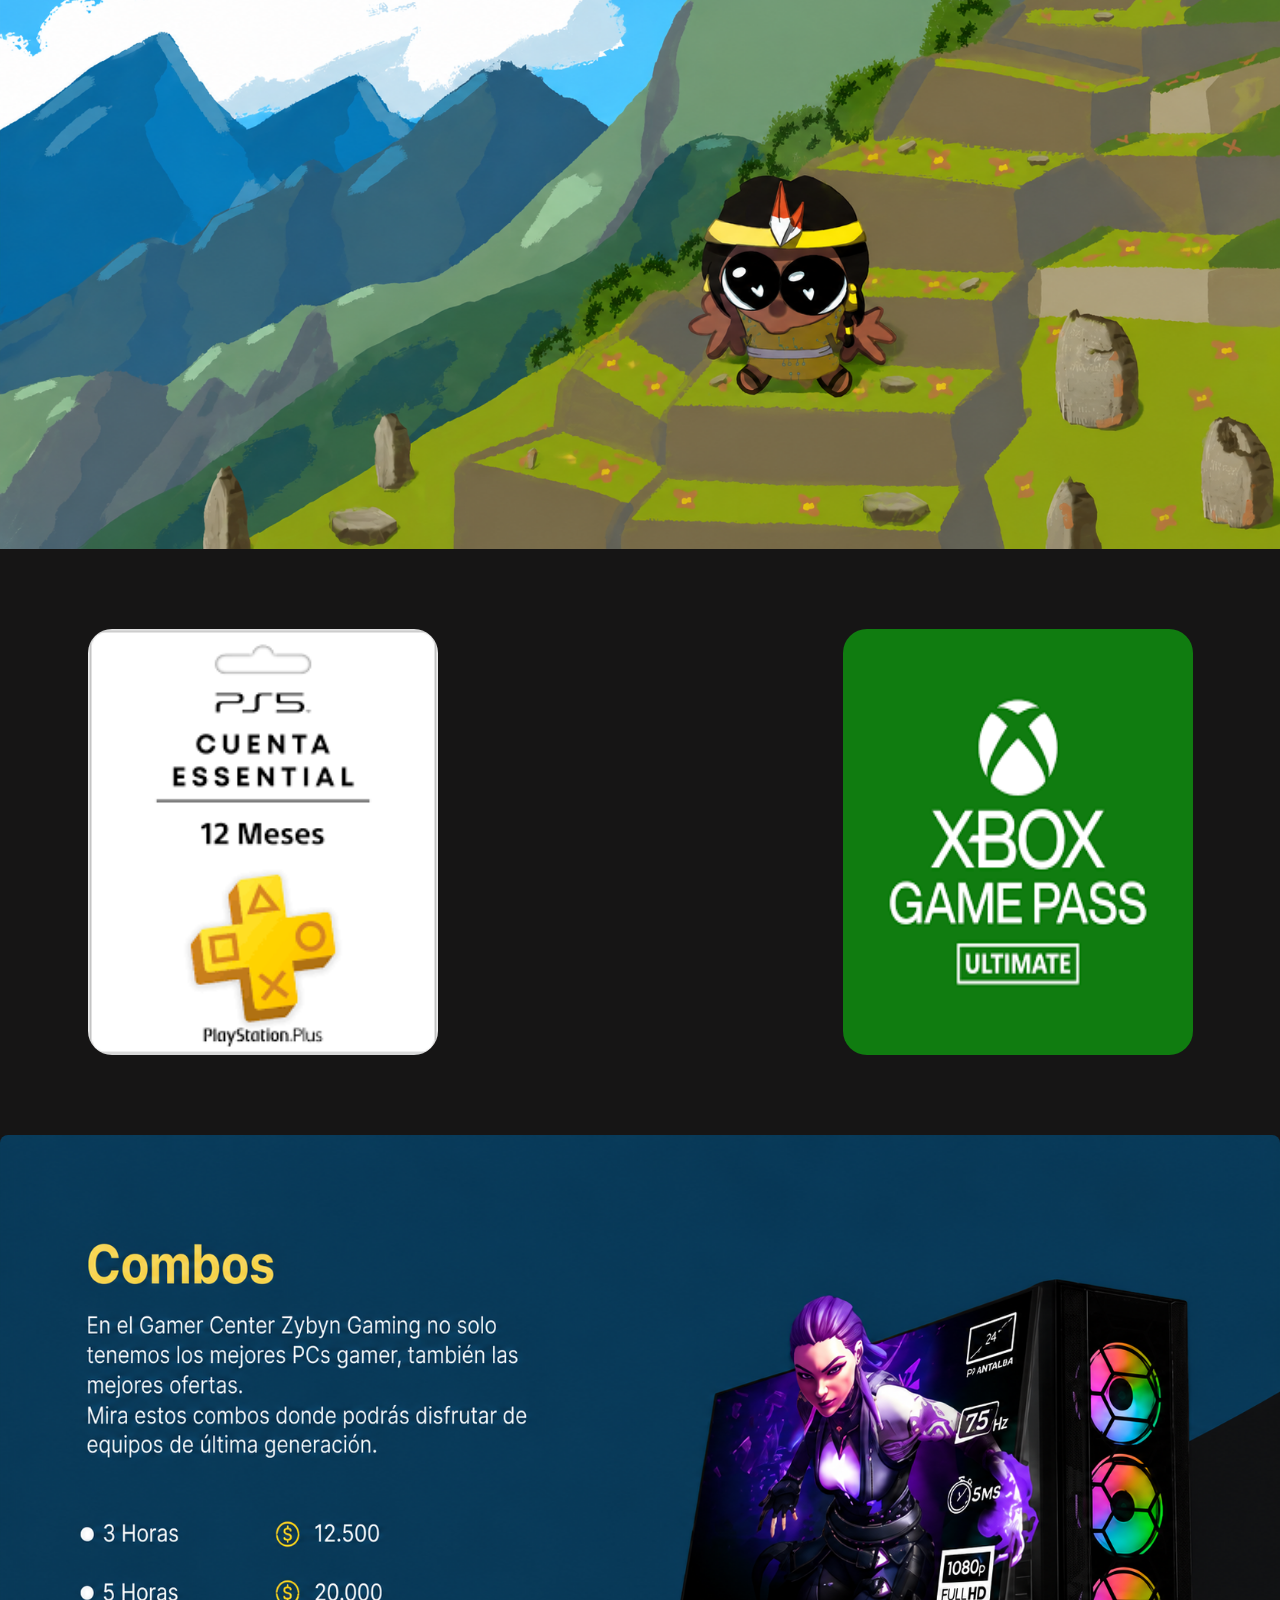
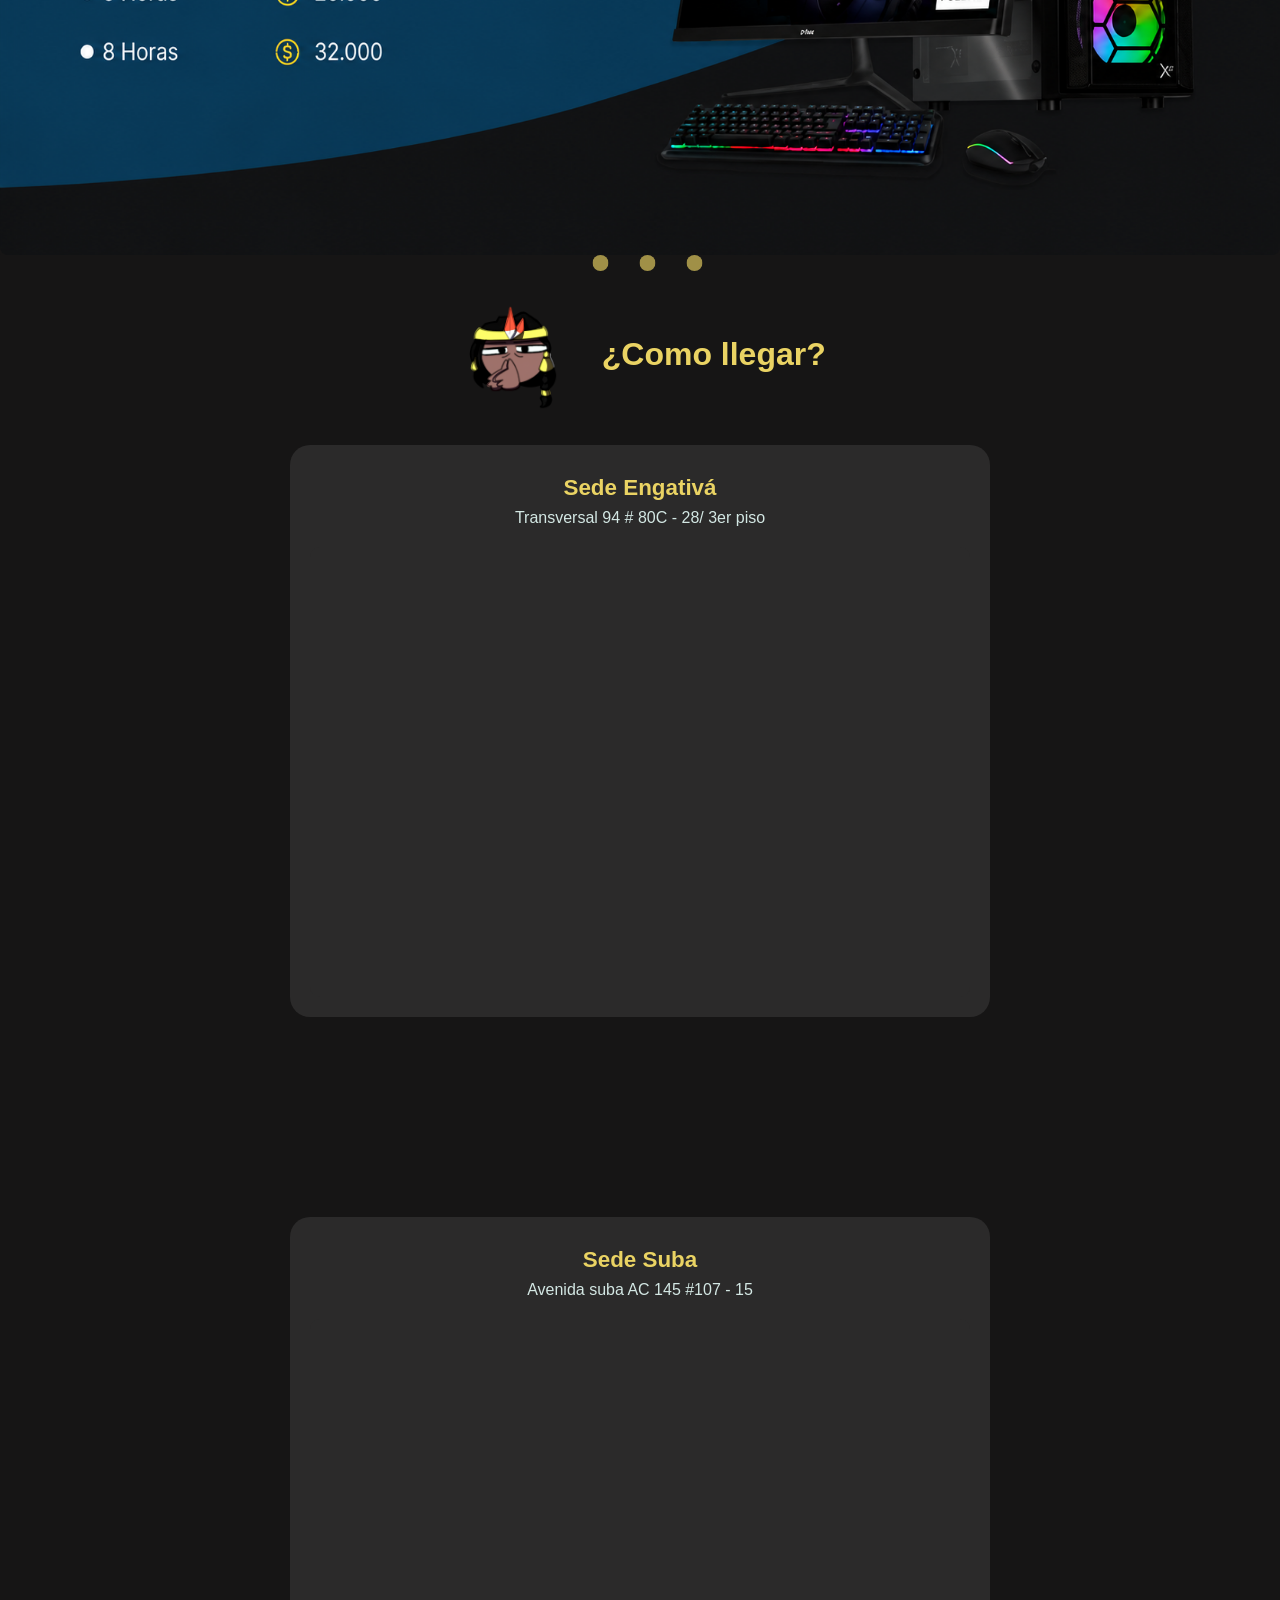
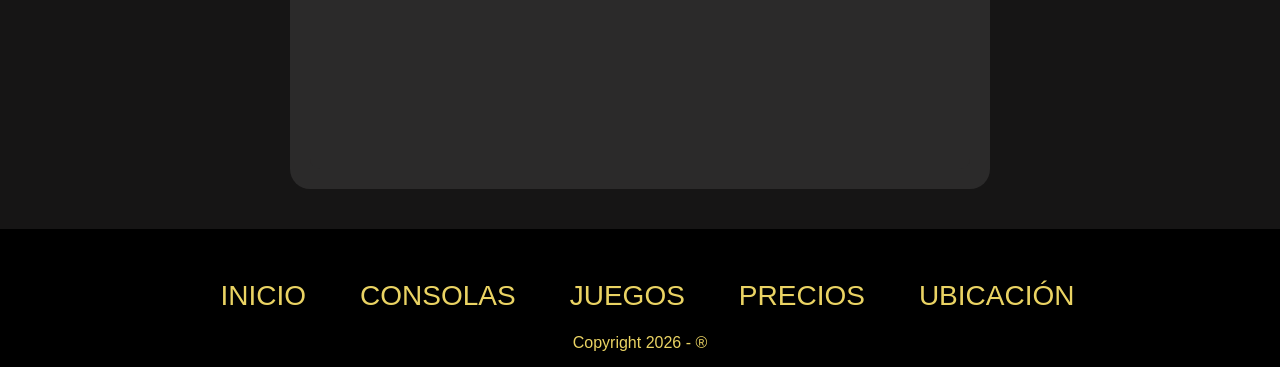
==== commit 9686b395: "Mi primer commit" ====
--- a/index.html
+++ b/index.html
@@ -12,10 +12,29 @@
    
     <header>
      <img src="imagenes/logo.png" alt="logo">
-     <NAV>
-        <a HREF="#">ZYBYN GAMING</a>
+     <nav>
+        <a href="#">ZYBYN GAMING</a>
         <img src="emojis/tituloemoji.png" alt="Icono Gaming" class="nav-icono">
-     </NAV>
+     </nav>
+
+     <!--Botón hamburguesa-->
+     <div class="menu-btn" id="menu-btn">
+        <i class="fas fa-bars"></i>
+     </div>
+
+     <!--Menú-->
+     <div class="menu-lateral" id="menu">
+
+        <div class="cerrar-menu" id="cerrar-menu">
+            <i class="fas fa-times"></i>
+        </div>
+        
+        <a href="#">Inicio</a>
+        <a href="#consolas">Consolas Disponibles</a>
+        <a href="#juegos">Juegos populares</a>
+        <a href="#precios">Combos y Tarifas</a>
+        <a href="#ubicacion">Ubicaciones</a>
+     </div>
     </header>
 
 
@@ -218,9 +237,6 @@
     </div>
 </footer>
 
-
+<script src="script.js"></script>
 </body>
-</html>
-
-
-
+</html>
--- a/style.css
+++ b/style.css
@@ -6,6 +6,7 @@
 }
 body {
     background: #161515;
+    padding-top: 100px;
 }
 /* header */  
 header{
@@ -16,6 +17,13 @@
     height: 100px;
     padding-left: 20px;
     gap: 20px;
+
+    /* NUEVO */
+    position: fixed;
+    top: 0;
+    left: 0;
+    width: 100%;
+    z-index: 1000;
 }
 nav{
     display: flex;
@@ -433,4 +441,78 @@
     padding: 15px 0;
     background-color: #000000;
     color: #ead363;
-}+}
+
+/*BOTON MENU*/
+
+.menu-btn{
+    margin-left: auto;
+    margin-right: 30px;
+    font-size: 40px;
+    color: #E6FCF8;
+    cursor: pointer;
+    user-select: none;
+    transition: .3s;
+}
+
+.menu-btn:hover{
+    color: #EAD363;
+}
+
+/*MENU LATERAL*/
+
+.menu-lateral{
+    position:fixed;
+    top:0;
+    right: -320px;
+
+    width: 300px;
+    height: 100vh;
+
+    background: #2B2A2A;
+
+    display: flex;
+    flex-direction: column;
+    padding-top: 120px;
+    transition: .4s;
+    z-index: 9999;
+    box-shadow: -5px 0 20px rgba(0, 0, 0, .5);
+}
+
+.menu-lateral.activo{
+    right:0;
+}
+
+.menu-lateral a{
+    color: #E6FCF8;
+    text-decoration: none;
+    font-size: 22px;
+    padding: 18px 30px;
+    transition: .3s;
+    margin: 0;
+}
+
+.menu-lateral a:hover{
+    background: #EAD363;
+    color: #2B2A2A;
+}
+
+/* BOTÓN CERRAR */
+
+.cerrar-menu{
+
+    position:absolute;
+    top:25px;
+    right:30px;
+    font-size:35px;
+    color:#E6FCF8;
+    cursor:pointer;
+    transition:.3s;
+}
+
+.cerrar-menu:hover{
+
+    color:#EAD363;
+
+}
+
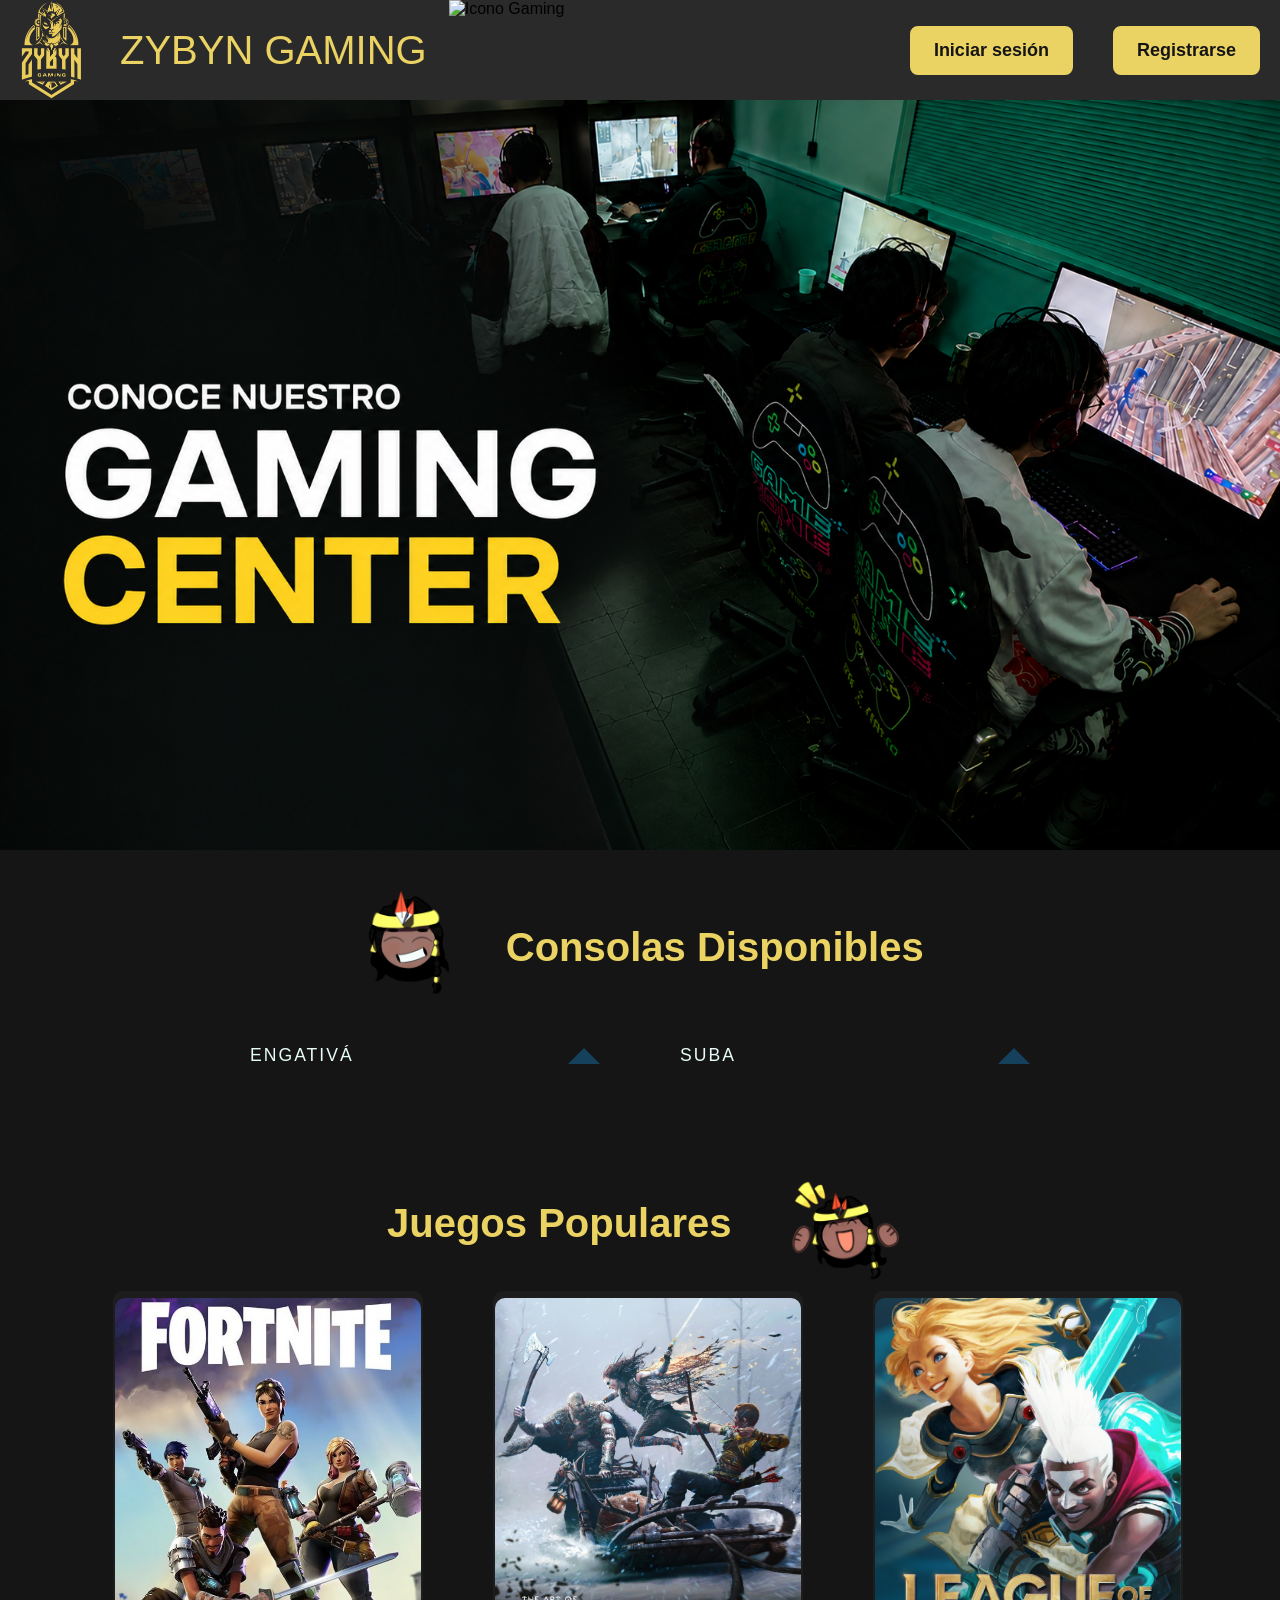
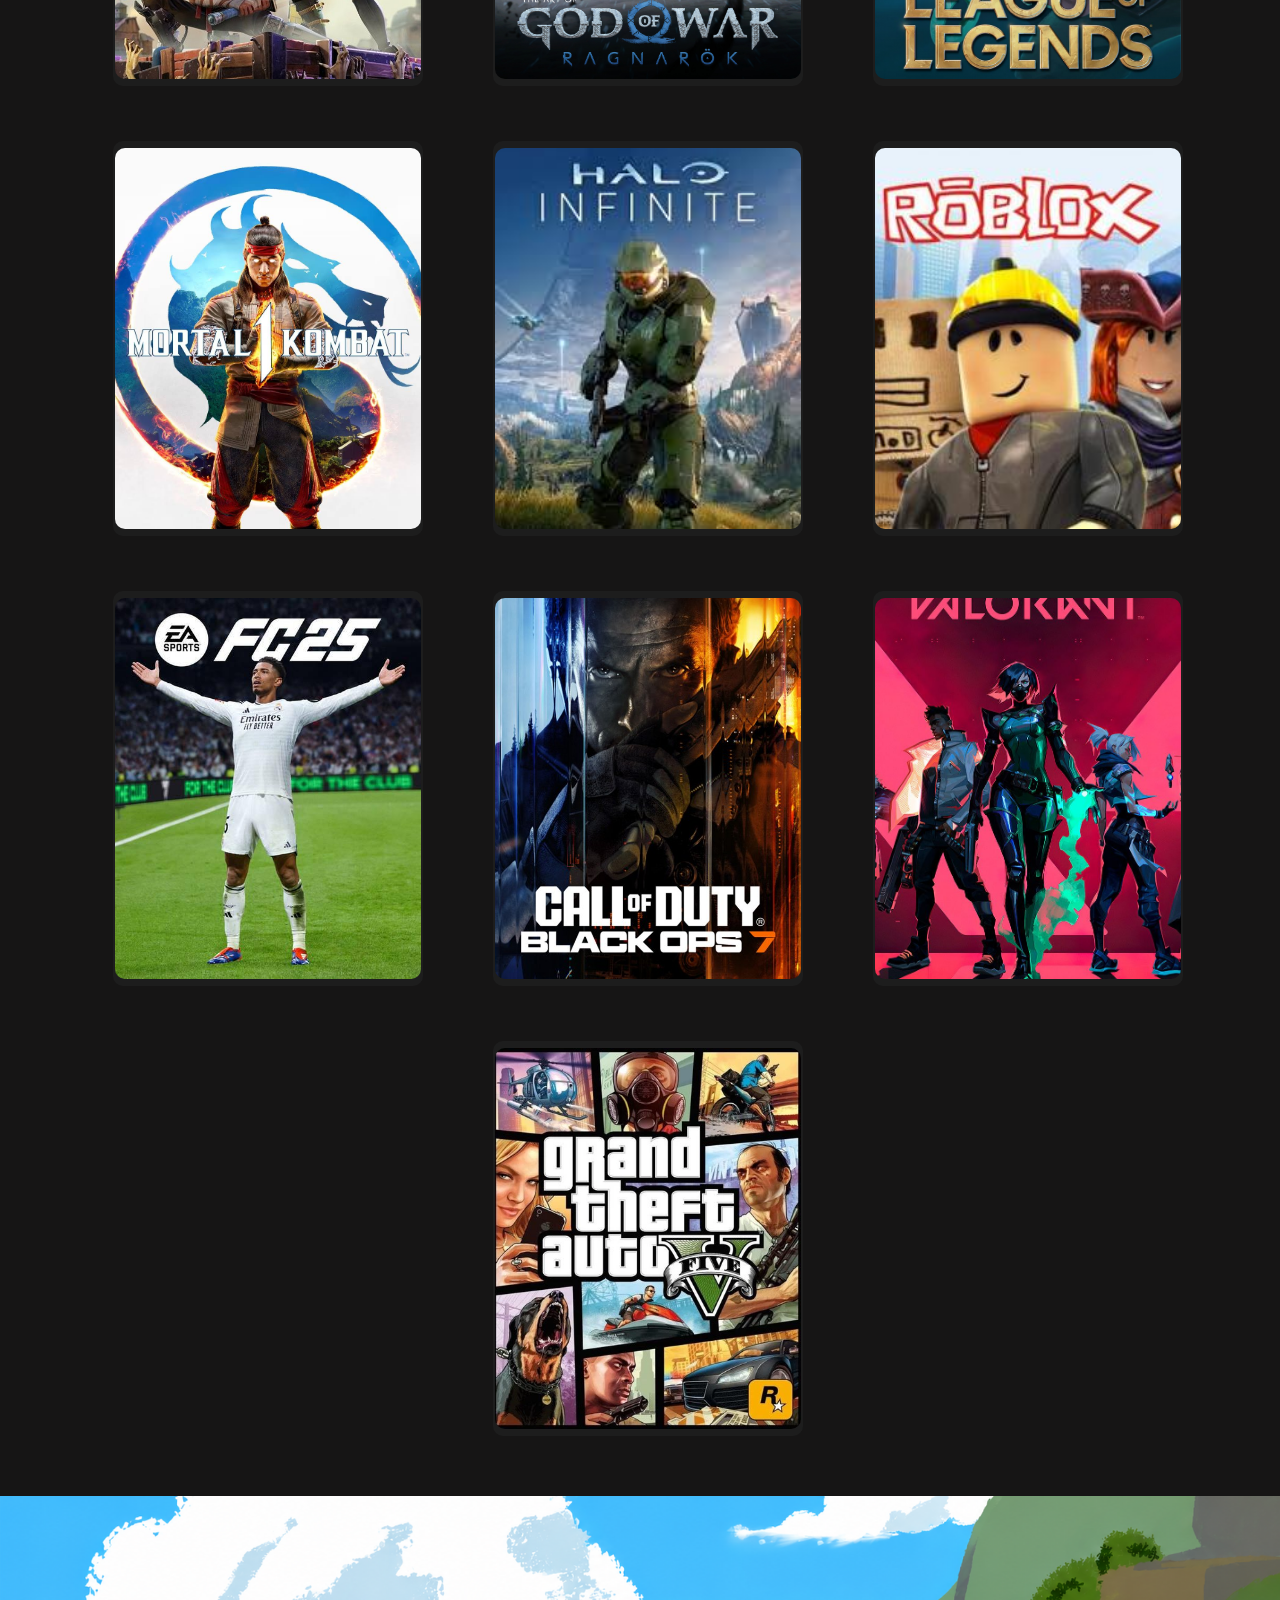
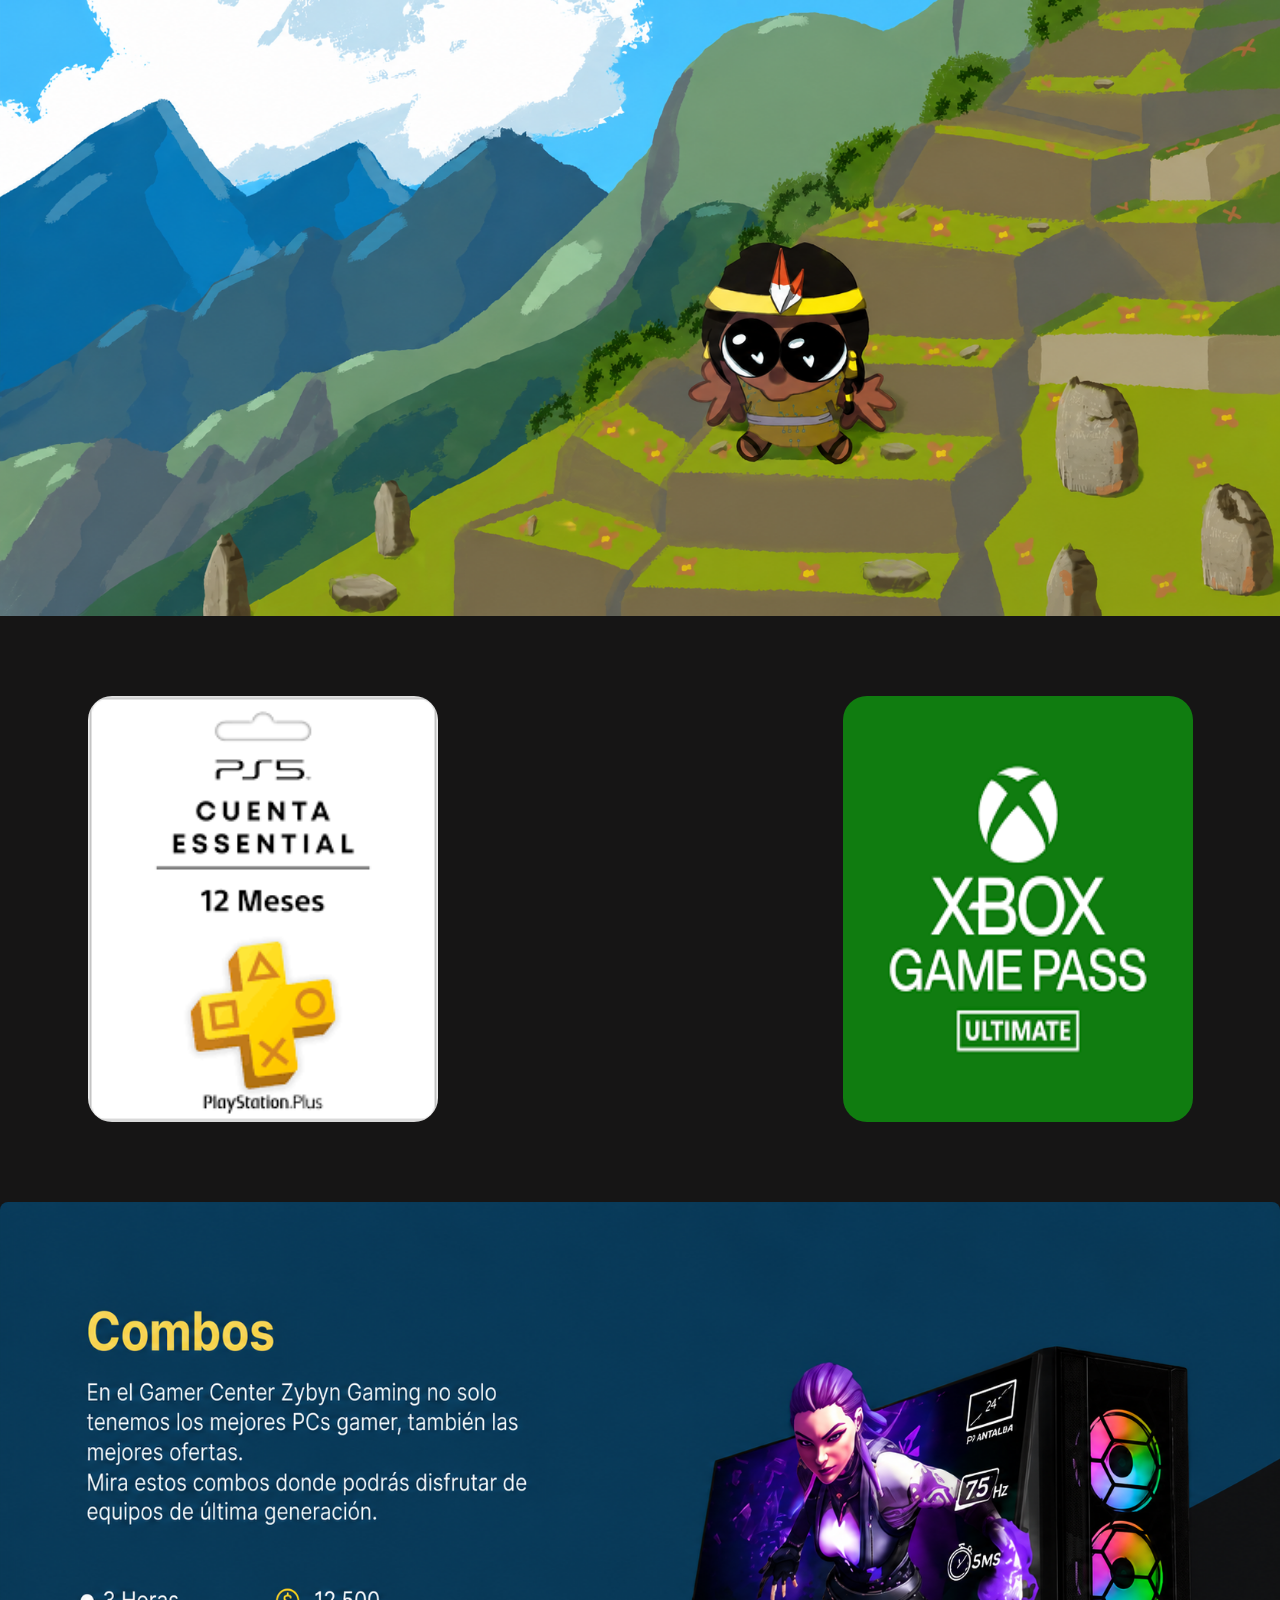
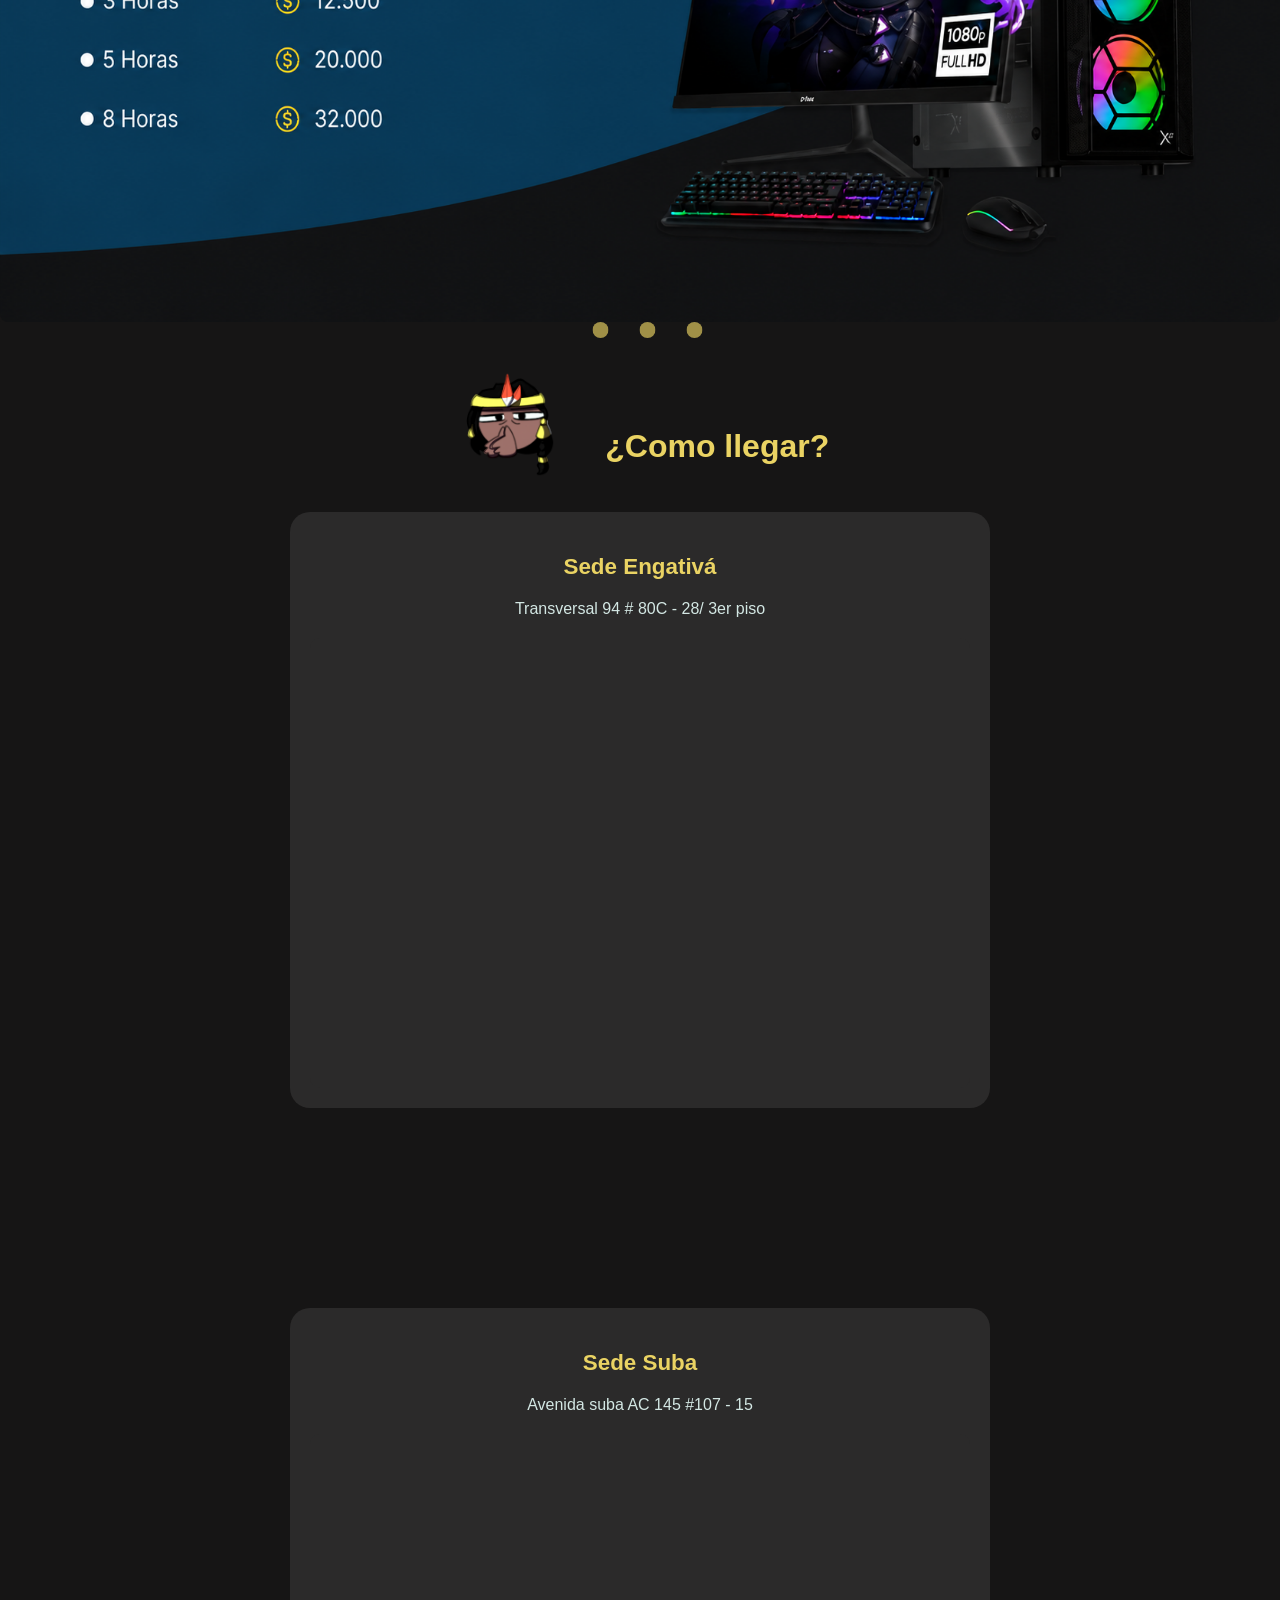
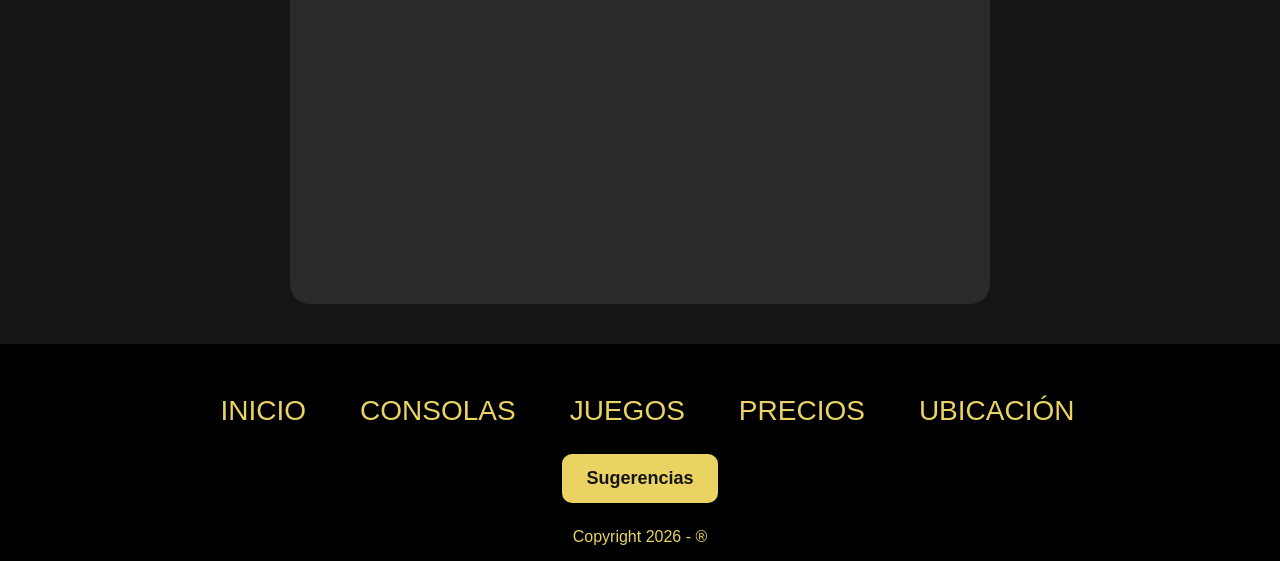
==== commit 870e4589: "Actualizacion del proyecto Zybyngaming" ====
--- a/index.html
+++ b/index.html
@@ -11,30 +11,13 @@
 
    
     <header>
-     <img src="imagenes/logo.png" alt="logo">
-     <nav>
-        <a href="#">ZYBYN GAMING</a>
-        <img src="emojis/tituloemoji.png" alt="Icono Gaming" class="nav-icono">
-     </nav>
-
-     <!--Botón hamburguesa-->
-     <div class="menu-btn" id="menu-btn">
-        <i class="fas fa-bars"></i>
-     </div>
-
-     <!--Menú-->
-     <div class="menu-lateral" id="menu">
-
-        <div class="cerrar-menu" id="cerrar-menu">
-            <i class="fas fa-times"></i>
-        </div>
-        
-        <a href="#">Inicio</a>
-        <a href="#consolas">Consolas Disponibles</a>
-        <a href="#juegos">Juegos populares</a>
-        <a href="#precios">Combos y Tarifas</a>
-        <a href="#ubicacion">Ubicaciones</a>
-     </div>
+     <img src="TODASIMAGENES/imagenes/logo.png" alt="logo">
+     <NAV>
+        <a HREF="#">ZYBYN GAMING</a>
+        <img src="TODASIMAGENES/emojis/tituloemoji.png" alt="Icono Gaming" class="nav-icono">
+     </NAV>
+    <a href="inicios.html" class="boton-accion" target="_blank" rel="noopener noreferrer">Iniciar sesión</a>
+    <a href="registro.html" class="boton-accion" target="_blank" rel="noopener noreferrer">Registrarse</a>
     </header>
 
 
@@ -42,16 +25,16 @@
     <div class="slider-box">
         <ul>
             <li>
-                <img src="Carrusel1/c1.png" alt="">
+                <img src="TODASIMAGENES/Carrusel1/c1.png" alt="">
             </li>
             <li>
-                <img src="Carrusel1/c2.png" alt="">
+                <img src="TODASIMAGENES/Carrusel1/c2.png" alt="">
             </li>
             <li>
-                <img src="Carrusel1/c3.png" alt="">
+                <img src="TODASIMAGENES/Carrusel1/c3.png" alt="">
             </li>
             <li>
-                <img src="Carrusel1/c4.png" alt="">
+                <img src="TODASIMAGENES/Carrusel1/c4.png" alt="">
             </li>
         </ul>
     </div>
@@ -63,7 +46,7 @@
 
 
 <center>
-  <img src="Emojis/consolasemoji.png" alt="icono" class="icono-absoluto">
+  <img src="TODASIMAGENES/Emojis/consolasemoji.png" alt="icono" class="icono-absoluto">
  <h1 id="consolas">Consolas Disponibles</h1> 
 </center>
     
@@ -76,11 +59,11 @@
             </summary>
             
             <div class="caja-logos">
-                <img src="imagenes/pcgamer.png" alt="PC Gamer">
-                <img src="imagenes/xboxone.png" alt="Xbox One">
-                <img src="imagenes/ps5.png" alt="PS5">
-                <img src="imagenes/ps4pro.png" alt="PS4 Pro">
-                <img src="imagenes/xsserie.png" alt="Xbox Series X/S">
+                <img src="TODASIMAGENES/imagenes/pcgamer.png" alt="PC Gamer">
+                <img src="TODASIMAGENES/imagenes/xboxone.png" alt="Xbox One">
+                <img src="TODASIMAGENES/imagenes/ps5.png" alt="PS5">
+                <img src="TODASIMAGENES/imagenes/ps4pro.png" alt="PS4 Pro">
+                <img src="TODASIMAGENES/imagenes/xsserie.png" alt="Xbox Series X/S">
             </div>
         </details>
 
@@ -91,11 +74,11 @@
             </summary>
             
             <div class="caja-logos">
-                <img src="imagenes/pcgamer.png" alt="PC Gamer">
-                <img src="imagenes/xboxone.png" alt="Xbox One">
-                <img src="imagenes/ps5.png" alt="PS5">
-                <img src="imagenes/ps4pro.png" alt="PS4 Pro">
-                <img src="imagenes/xsserie.png" alt="Xbox Series X/S">
+                <img src="TODASIMAGENES/imagenes/pcgamer.png" alt="PC Gamer">
+                <img src="TODASIMAGENES/imagenes/xboxone.png" alt="Xbox One">
+                <img src="TODASIMAGENES/imagenes/ps5.png" alt="PS5">
+                <img src="TODASIMAGENES/imagenes/ps4pro.png" alt="PS4 Pro">
+                <img src="TODASIMAGENES/imagenes/xsserie.png" alt="Xbox Series X/S">
             </div>
         </details>
         </div>
@@ -103,28 +86,49 @@
 
      <center>
         <h2 id="juegos">Juegos Populares</h2>
-        <img src="Emojis/juegosemoji.png" alt="icono juegos" class="icono-derecho"
+        <img src="TODASIMAGENES/Emojis/juegosemoji.png" alt="icono juegos" class="icono-derecho"
      </center>   
         
-        <section class="populares"></section>
-        <div class="popular-content">
-            <img src="PortadasJ/fortnite.jpg" alt="Fortnite">
-            <img src="PortadasJ/godofwar.jpg" alt="godofwar">
-            <img src="PortadasJ/lol.jpg" alt="Lol">
-            <img src="PortadasJ/mortalkombat.jpg" alt="MortalKombat">
-            <img src="PortadasJ/halo.jpg" alt="Halo">
-            <img src="PortadasJ/roblox.jpg" alt="roblox">    
-            <img src="PortadasJ/fifa.jpg" alt="Fifa">
-            <img src="PortadasJ/callofdutyblack.jpg" alt="CallofDuty">
-            <img src="PortadasJ/valorant.jpg" alt="valorant">
-            <img src="PortadasJ/gta.jpg" alt="gta">
-        </div>
+        <section class="populares">
+            <div class="popular-content">
+                <a class="popular-card" href="detalle-juego.html?game=fortnite" aria-label="Ver detalle de Fortnite">
+                    <img src="TODASIMAGENES/PortadasJ/fortnite.jpg" alt="Fortnite">
+                </a>
+                <a class="popular-card" href="detalle-juego.html?game=godofwar" aria-label="Ver detalle de God of War">
+                    <img src="TODASIMAGENES/PortadasJ/godofwar.jpg" alt="God of War">
+                </a>
+                <a class="popular-card" href="detalle-juego.html?game=lol" aria-label="Ver detalle de League of Legends">
+                    <img src="TODASIMAGENES/PortadasJ/lol.jpg" alt="League of Legends">
+                </a>
+                <a class="popular-card" href="detalle-juego.html?game=mortalkombat" aria-label="Ver detalle de Mortal Kombat">
+                    <img src="TODASIMAGENES/PortadasJ/mortalkombat.jpg" alt="Mortal Kombat">
+                </a>
+                <a class="popular-card" href="detalle-juego.html?game=halo" aria-label="Ver detalle de Halo">
+                    <img src="TODASIMAGENES/PortadasJ/halo.jpg" alt="Halo">
+                </a>
+                <a class="popular-card" href="detalle-juego.html?game=roblox" aria-label="Ver detalle de Roblox">
+                    <img src="TODASIMAGENES/PortadasJ/roblox.jpg" alt="Roblox">
+                </a>
+                <a class="popular-card" href="detalle-juego.html?game=fifa" aria-label="Ver detalle de FIFA">
+                    <img src="TODASIMAGENES/PortadasJ/fifa.jpg" alt="FIFA">
+                </a>
+                <a class="popular-card" href="detalle-juego.html?game=callofduty" aria-label="Ver detalle de Call of Duty">
+                    <img src="TODASIMAGENES/PortadasJ/callofdutyblack.jpg" alt="Call of Duty">
+                </a>
+                <a class="popular-card" href="detalle-juego.html?game=valorant" aria-label="Ver detalle de Valorant">
+                    <img src="TODASIMAGENES/PortadasJ/valorant.jpg" alt="Valorant">
+                </a>
+                <a class="popular-card" href="detalle-juego.html?game=gta" aria-label="Ver detalle de GTA">
+                    <img src="TODASIMAGENES/PortadasJ/gta.jpg" alt="GTA">
+                </a>
+            </div>
+        </section>
 
        
         <section class="seccion-imagen-cambiante">
         <div class="contenedor-imagen-hover">
-            <img src="imagenes/imagenc1.png" alt="Imagen 1: Antes del hover" class="imagen-base"> 
-            <img src="imagenes/imagenc2.png" alt="Imagen 2: Después del hover" class="imagen-hover">
+            <img src="TODASIMAGENES/imagenes/imagenc1.png" alt="Imagen 1: Antes del hover" class="imagen-base"> 
+            <img src="TODASIMAGENES/imagenes/imagenc2.png" alt="Imagen 2: Después del hover" class="imagen-hover">
         </div>
     </section>
 
@@ -134,11 +138,11 @@
     <section class="seccion-suscripciones">
         <div class="contenedor-suscripciones">
             <div class="tarjeta-sus">
-                <img src="imagenes/psplus.png" alt="PlayStation Plus">
+                <img src="TODASIMAGENES/imagenes/psplus.png" alt="PlayStation Plus">
             </div>
 
             <div class="tarjeta-sus">
-                <img src="imagenes/gamepass.png" alt="Xbox Game Pass">
+                <img src="TODASIMAGENES/imagenes/gamepass.png" alt="Xbox Game Pass">
             </div>
         </div>
     </section>
@@ -149,9 +153,9 @@
 </section> <section id="precios" class="container">
      <div class="slider-wrapper">
     <div class="slider">
-        <img id="slider-1" src="Combos/comb1.png" alt="Combo1">
-        <img id="slider-2" src="Combos/comb2.png" alt="Combo2">
-        <img id="slider-3" src="Combos/comb3.png" alt="Combo3">
+        <img id="slider-1" src="TODASIMAGENES/Combos/comb1.png" alt="Combo1">
+        <img id="slider-2" src="TODASIMAGENES/Combos/comb2.png" alt="Combo2">
+        <img id="slider-3" src="TODASIMAGENES/Combos/comb3.png" alt="Combo3">
     </div>
     <div class="slider-nav">
         <a href="#slider-1"></a>
@@ -168,12 +172,12 @@
 
 <section id="ubicacion" class="como-llegar">
  <center>     
-    <img src="Emojis/horariosemoji.png" alt="icono ubicacion" class="icono-ubicacion">
-    <h2 class="section-title">¿Como llegar?</h2>
+    <img src="TODASIMAGENES/Emojis/horariosemoji.png" alt="icono ubicacion" class="icono-ubicacion">
+    <h1 class="section-title">¿Como llegar?</h1>
  </center>   
   <div class="cards-container">
     <article class="sede-card">
-      <h3 class="sede-title">Sede Engativá</h3>
+      <h2 class="sede-title">Sede Engativá</h2>
       <p class="sede-address">Transversal 94 # 80C - 28/ 3er piso</p>
       <div class="map-placeholder">
         <iframe src="https://www.google.com/maps/embed?pb=!1m18!1m12!1m3!1d3976.3610333701013!2d-74.10905642416354!3d4.707192641599496!2m3!1f0!2f0!3f0!3m2!1i1024!2i768!4f13.1!3m3!1m2!1s0x8e3f9b4caa5f085f%3A0x99a5335d21184d35!2zQ2wuIDgwYyAmIFR2LiA5NCwgRW5nYXRpdsOhLCBCb2dvdMOh!5e0!3m2!1ses!2sco!4v1781371434481!5m2!1ses!2sco"
@@ -186,7 +190,7 @@
       </div>
     </article>
     <article class="sede-card">
-      <h3 class="sede-title">Sede Suba</h3>
+      <h2 class="sede-title">Sede Suba</h2>
       <p class="sede-address">Avenida suba AC 145 #107 - 15</p>
       <div class="map-placeholder">
         <iframe src="https://www.google.com/maps/embed?pb=!1m18!1m12!1m3!1d3976.130042050055!2d-74.10066542416345!3d4.747442641248832!2m3!1f0!2f0!3f0!3m2!1i1024!2i768!4f13.1!3m3!1m2!1s0x8e3f845f84298357%3A0x7b6c187923f7ba5a!2sAc%20145%20%23107-15%2C%20Bogot%C3%A1!5e0!3m2!1ses!2sco!4v1781371570015!5m2!1ses!2sco"
@@ -232,11 +236,66 @@
             <a href="#ubicacion">Ubicación</a>
         </nav>
     </div>
+
+    <div class="footer-sugerencias">
+        <button type="button" class="btn-sugerencias" id="btnSugerencias">Sugerencias</button>
+    </div>
+
+    <div class="modal-sugerencias" id="modalSugerencias" aria-hidden="true">
+        <div class="modal-content">
+            <button type="button" class="modal-close" id="closeSugerencias" aria-label="Cerrar">×</button>
+            <h3>Envíanos tu sugerencia</h3>
+            <form id="formSugerencias" action="sugerencias.php" method="POST">
+                <label>
+                    Nombre
+                    <input type="text" name="nombre" placeholder="Tu nombre" required>
+                </label>
+                <label>
+                    Correo
+                    <input type="email" name="correo" placeholder="tucorreo@ejemplo.com" required>
+                </label>
+                <label>
+                    Sugerencia
+                    <textarea name="sugerencia" rows="5" placeholder="Escribe tu comentario" required></textarea>
+                </label>
+                <button type="submit" class="btn-enviar">Enviar</button>
+            </form>
+        </div>
+    </div>
+
     <div class="copy">
         Copyright 2026 - &#174;
     </div>
 </footer>
 
-<script src="script.js"></script>
+<script>
+    const btnSugerencias = document.getElementById('btnSugerencias');
+    const modalSugerencias = document.getElementById('modalSugerencias');
+    const closeSugerencias = document.getElementById('closeSugerencias');
+    const formSugerencias = document.getElementById('formSugerencias');
+
+    btnSugerencias.addEventListener('click', () => {
+        modalSugerencias.classList.add('open');
+        modalSugerencias.setAttribute('aria-hidden', 'false');
+    });
+
+    closeSugerencias.addEventListener('click', () => {
+        modalSugerencias.classList.remove('open');
+        modalSugerencias.setAttribute('aria-hidden', 'true');
+    });
+
+    modalSugerencias.addEventListener('click', (event) => {
+        if (event.target === modalSugerencias) {
+            modalSugerencias.classList.remove('open');
+            modalSugerencias.setAttribute('aria-hidden', 'true');
+        }
+    });
+
+</script>
+
+
 </body>
-</html>+</html>
+
+
+
--- a/style.css
+++ b/style.css
@@ -6,7 +6,6 @@
 }
 body {
     background: #161515;
-    padding-top: 100px;
 }
 /* header */  
 header{
@@ -17,13 +16,6 @@
     height: 100px;
     padding-left: 20px;
     gap: 20px;
-
-    /* NUEVO */
-    position: fixed;
-    top: 0;
-    left: 0;
-    width: 100%;
-    z-index: 1000;
 }
 nav{
     display: flex;
@@ -50,6 +42,53 @@
     height: 100px;
     width: auto;
     object-fit: contain;
+}
+.boton-accion {
+    margin-left: auto;
+    margin-right: 20px;
+    padding: 12px 22px;
+    border: 2px solid #ead363;
+    border-radius: 8px;
+    color: #161515;
+    background: #ead363;
+    font-size: 18px;
+    font-weight: bold;
+    text-transform: none;
+    transition: background 0.3s ease, color 0.3s ease;
+}
+
+.boton-accion:hover {
+    color: #ead363;
+    background: transparent;
+}
+
+.boton-accion + .boton-accion {
+    margin-left: 0;
+}
+
+@media (max-width: 700px) {
+    header {
+        padding: 10px;
+        gap: 8px;
+    }
+    header > img {
+        width: 45px;
+    }
+    header nav a {
+        font-size: 20px;
+        margin-left: 0;
+    }
+    .nav-icono {
+        height: 55px;
+    }
+    .boton-registro {
+        padding: 8px 10px;
+        font-size: 14px;
+    }
+    .boton-login {
+        margin-left: auto;
+        margin-right: 0;
+    }
 }
 
 
@@ -207,14 +246,25 @@
     flex-wrap: wrap;
     gap: 55px;
 }
-.popular-content img {
-    width: 280px;
-    height: auto;
+.popular-card {
+    display: block;
+    width: 310px;
+    height: 395px;
+    text-decoration: none;
+    border-radius: 10px;
+    overflow: hidden;
+    background: #1d1d1d;
+}
+.popular-card img {
+    width: 100%;
+    height: 100%;
+    object-fit: cover;
     transition: transform 0.3s ease, box-shadow 0.3s ease;
     border-radius: 10px;
     cursor: pointer;
-}
-.popular-content img:hover {
+    display: block;
+}
+.popular-card:hover img {
     transform: scale(1.08);
     box-shadow: 0 8px 20px #ead363;
 }
@@ -224,6 +274,130 @@
     width: 115px; 
     height: auto;
     margin-left: 50px;
+}
+
+/* Detalle de juego - ejemplo */
+body.detalle-body {
+    background: linear-gradient(180deg, #161515 0%, #1d1d1d 100%);
+    color: #f5f5f5;
+}
+.detalle-page {
+    max-width: 1200px;
+    margin: 60px auto;
+    padding: 30px 20px 60px;
+}
+.detalle-layout {
+    display: flex;
+    align-items: flex-start;
+    justify-content: flex-start;
+    gap: 28px;
+}
+.detalle-panel {
+    background: rgba(43, 42, 42, 0.95);
+    border: 1px solid rgba(234, 211, 99, 0.35);
+    border-radius: 24px;
+    overflow: hidden;
+    box-shadow: 0 20px 40px rgba(0, 0, 0, 0.25);
+}
+.detalle-panel-cover {
+    width: 360px;
+    margin-left: 0;
+    flex-shrink: 0;
+}
+.detalle-cover {
+    width: 100%;
+    display: block;
+    border-radius: 20px 20px 0 0;
+    object-fit: cover;
+    box-shadow: 0 16px 30px rgba(0, 0, 0, 0.4);
+}
+.detalle-info {
+    margin-top: 0;
+    background: rgba(43, 42, 42, 0.8);
+    border-radius: 0 0 18px 18px;
+    padding: 24px;
+    border-top: 1px solid rgba(234, 211, 99, 0.2);
+}
+.detalle-info h1 {
+    margin: 0 0 12px;
+    color: #ead363;
+    font-size: 2.3rem;
+    text-align: left;
+}
+.detalle-info p {
+    color: #f0f0f0;
+    line-height: 1.7;
+    font-size: 1rem;
+}
+.detalle-video-panel {
+    flex: 1;
+    width: 100%;
+    min-width: 320px;
+}
+.detalle-video-wrapper {
+    width: 100%;
+    aspect-ratio: 16 / 9;
+    background: #000;
+}
+.detalle-video-wrapper iframe {
+    width: 100%;
+    height: 100%;
+    border: 0;
+    display: block;
+}
+.detalle-meta {
+    padding: 28px;
+}
+.detalle-meta h2 {
+    margin: 0 0 20px;
+    color: #ead363;
+    font-size: 1.5rem;
+    text-align: left;
+    display: block;
+}
+.detalle-meta ul {
+    list-style: none;
+    display: grid;
+    gap: 14px;
+    padding: 0;
+    margin: 0;
+}
+.detalle-meta li {
+    color: #f7f7f7;
+    border-bottom: 1px solid rgba(255, 255, 255, 0.08);
+    padding-bottom: 10px;
+}
+.detalle-meta li strong {
+    color: #ead363;
+    margin-right: 8px;
+}
+.btn-volver {
+    display: inline-block;
+    margin-top: 30px;
+    padding: 12px 24px;
+    border: 2px solid #ead363;
+    border-radius: 12px;
+    background: #ead363;
+    color: #161515;
+    text-decoration: none;
+    font-size: 1rem;
+    font-weight: 700;
+    text-transform: uppercase;
+    letter-spacing: 0.5px;
+    transition: all 0.3s ease;
+}
+.btn-volver:hover {
+    background: transparent;
+    color: #ead363;
+}
+
+@media (max-width: 900px) {
+    .detalle-layout {
+        flex-direction: column;
+    }
+    .detalle-panel-cover {
+        width: 100%;
+    }
 }
 
 
@@ -437,82 +611,95 @@
     font-size: 28px;
 
 }
+.footer-sugerencias {
+    display: flex;
+    justify-content: center;
+    margin: 20px 0 10px;
+}
+.btn-sugerencias,
+.btn-enviar {
+    padding: 12px 22px;
+    border: 2px solid #ead363;
+    border-radius: 10px;
+    background: #ead363;
+    color: #161515;
+    font-size: 18px;
+    font-weight: bold;
+    cursor: pointer;
+    transition: all 0.3s ease;
+}
+.btn-sugerencias:hover,
+.btn-enviar:hover {
+    background: transparent;
+    color: #ead363;
+}
+.modal-sugerencias {
+    position: fixed;
+    inset: 0;
+    background: rgba(0, 0, 0, 0.7);
+    display: none;
+    justify-content: center;
+    align-items: center;
+    z-index: 999;
+    padding: 20px;
+}
+.modal-sugerencias.open {
+    display: flex;
+}
+.modal-content {
+    position: relative;
+    width: min(90vw, 480px);
+    background: #2b2a2a;
+    border: 2px solid #ead363;
+    border-radius: 18px;
+    padding: 25px 20px 20px;
+    box-shadow: 0 8px 30px rgba(0, 0, 0, 0.4);
+}
+.modal-content h3 {
+    color: #ead363;
+    text-align: center;
+    margin-bottom: 20px;
+    font-size: 1.6rem;
+}
+.modal-content form {
+    display: flex;
+    flex-direction: column;
+    gap: 15px;
+}
+.modal-content label {
+    display: flex;
+    flex-direction: column;
+    gap: 8px;
+    color: #f3f3f3;
+    font-weight: 600;
+    text-align: left;
+}
+.modal-content input,
+.modal-content textarea {
+    width: 100%;
+    padding: 12px 14px;
+    border: 1px solid #ead363;
+    border-radius: 10px;
+    background: #161515;
+    color: #fff;
+    font-size: 16px;
+}
+.modal-content textarea {
+    resize: vertical;
+    min-height: 120px;
+}
+.modal-close {
+    position: absolute;
+    top: 10px;
+    right: 12px;
+    background: transparent;
+    border: none;
+    color: #ead363;
+    font-size: 30px;
+    cursor: pointer;
+}
 footer .copy{
     padding: 15px 0;
     background-color: #000000;
     color: #ead363;
-}
-
-/*BOTON MENU*/
-
-.menu-btn{
-    margin-left: auto;
-    margin-right: 30px;
-    font-size: 40px;
-    color: #E6FCF8;
-    cursor: pointer;
-    user-select: none;
-    transition: .3s;
-}
-
-.menu-btn:hover{
-    color: #EAD363;
-}
-
-/*MENU LATERAL*/
-
-.menu-lateral{
-    position:fixed;
-    top:0;
-    right: -320px;
-
-    width: 300px;
-    height: 100vh;
-
-    background: #2B2A2A;
-
-    display: flex;
-    flex-direction: column;
-    padding-top: 120px;
-    transition: .4s;
-    z-index: 9999;
-    box-shadow: -5px 0 20px rgba(0, 0, 0, .5);
-}
-
-.menu-lateral.activo{
-    right:0;
-}
-
-.menu-lateral a{
-    color: #E6FCF8;
-    text-decoration: none;
-    font-size: 22px;
-    padding: 18px 30px;
-    transition: .3s;
-    margin: 0;
-}
-
-.menu-lateral a:hover{
-    background: #EAD363;
-    color: #2B2A2A;
-}
-
-/* BOTÓN CERRAR */
-
-.cerrar-menu{
-
-    position:absolute;
-    top:25px;
-    right:30px;
-    font-size:35px;
-    color:#E6FCF8;
-    cursor:pointer;
-    transition:.3s;
-}
-
-.cerrar-menu:hover{
-
-    color:#EAD363;
-
-}
-
+}
